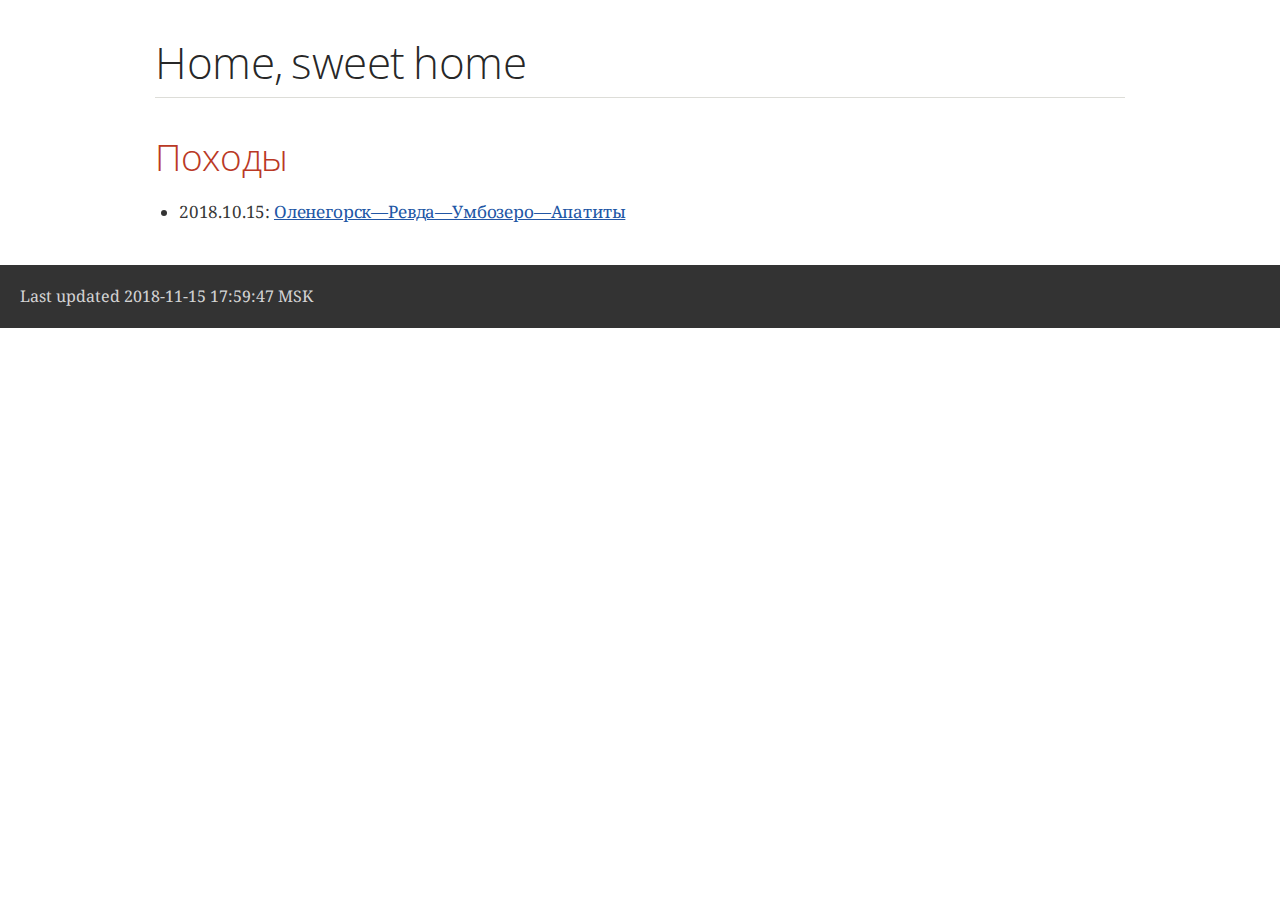
==== index.html @ 0b62c38f "fix" ====
<!DOCTYPE html>
<html lang="en">
<head>
<meta charset="UTF-8">
<!--[if IE]><meta http-equiv="X-UA-Compatible" content="IE=edge"><![endif]-->
<meta name="viewport" content="width=device-width, initial-scale=1.0">
<meta name="generator" content="Asciidoctor 1.5.7.1">
<title>Home, sweet home</title>
<link rel="stylesheet" href="https://fonts.googleapis.com/css?family=Open+Sans:300,300italic,400,400italic,600,600italic%7CNoto+Serif:400,400italic,700,700italic%7CDroid+Sans+Mono:400,700">
<style>
/* Asciidoctor default stylesheet | MIT License | http://asciidoctor.org */
/* Uncomment @import statement below to use as custom stylesheet */
/*@import "https://fonts.googleapis.com/css?family=Open+Sans:300,300italic,400,400italic,600,600italic%7CNoto+Serif:400,400italic,700,700italic%7CDroid+Sans+Mono:400,700";*/
article,aside,details,figcaption,figure,footer,header,hgroup,main,nav,section,summary{display:block}
audio,canvas,video{display:inline-block}
audio:not([controls]){display:none;height:0}
script{display:none!important}
html{font-family:sans-serif;-ms-text-size-adjust:100%;-webkit-text-size-adjust:100%}
a{background:transparent}
a:focus{outline:thin dotted}
a:active,a:hover{outline:0}
h1{font-size:2em;margin:.67em 0}
abbr[title]{border-bottom:1px dotted}
b,strong{font-weight:bold}
dfn{font-style:italic}
hr{-moz-box-sizing:content-box;box-sizing:content-box;height:0}
mark{background:#ff0;color:#000}
code,kbd,pre,samp{font-family:monospace;font-size:1em}
pre{white-space:pre-wrap}
q{quotes:"\201C" "\201D" "\2018" "\2019"}
small{font-size:80%}
sub,sup{font-size:75%;line-height:0;position:relative;vertical-align:baseline}
sup{top:-.5em}
sub{bottom:-.25em}
img{border:0}
svg:not(:root){overflow:hidden}
figure{margin:0}
fieldset{border:1px solid silver;margin:0 2px;padding:.35em .625em .75em}
legend{border:0;padding:0}
button,input,select,textarea{font-family:inherit;font-size:100%;margin:0}
button,input{line-height:normal}
button,select{text-transform:none}
button,html input[type="button"],input[type="reset"],input[type="submit"]{-webkit-appearance:button;cursor:pointer}
button[disabled],html input[disabled]{cursor:default}
input[type="checkbox"],input[type="radio"]{box-sizing:border-box;padding:0}
button::-moz-focus-inner,input::-moz-focus-inner{border:0;padding:0}
textarea{overflow:auto;vertical-align:top}
table{border-collapse:collapse;border-spacing:0}
*,*::before,*::after{-moz-box-sizing:border-box;-webkit-box-sizing:border-box;box-sizing:border-box}
html,body{font-size:100%}
body{background:#fff;color:rgba(0,0,0,.8);padding:0;margin:0;font-family:"Noto Serif","DejaVu Serif",serif;font-weight:400;font-style:normal;line-height:1;position:relative;cursor:auto;tab-size:4;-moz-osx-font-smoothing:grayscale;-webkit-font-smoothing:antialiased}
a:hover{cursor:pointer}
img,object,embed{max-width:100%;height:auto}
object,embed{height:100%}
img{-ms-interpolation-mode:bicubic}
.left{float:left!important}
.right{float:right!important}
.text-left{text-align:left!important}
.text-right{text-align:right!important}
.text-center{text-align:center!important}
.text-justify{text-align:justify!important}
.hide{display:none}
img,object,svg{display:inline-block;vertical-align:middle}
textarea{height:auto;min-height:50px}
select{width:100%}
.center{margin-left:auto;margin-right:auto}
.stretch{width:100%}
.subheader,.admonitionblock td.content>.title,.audioblock>.title,.exampleblock>.title,.imageblock>.title,.listingblock>.title,.literalblock>.title,.stemblock>.title,.openblock>.title,.paragraph>.title,.quoteblock>.title,table.tableblock>.title,.verseblock>.title,.videoblock>.title,.dlist>.title,.olist>.title,.ulist>.title,.qlist>.title,.hdlist>.title{line-height:1.45;color:#7a2518;font-weight:400;margin-top:0;margin-bottom:.25em}
div,dl,dt,dd,ul,ol,li,h1,h2,h3,#toctitle,.sidebarblock>.content>.title,h4,h5,h6,pre,form,p,blockquote,th,td{margin:0;padding:0;direction:ltr}
a{color:#2156a5;text-decoration:underline;line-height:inherit}
a:hover,a:focus{color:#1d4b8f}
a img{border:none}
p{font-family:inherit;font-weight:400;font-size:1em;line-height:1.6;margin-bottom:1.25em;text-rendering:optimizeLegibility}
p aside{font-size:.875em;line-height:1.35;font-style:italic}
h1,h2,h3,#toctitle,.sidebarblock>.content>.title,h4,h5,h6{font-family:"Open Sans","DejaVu Sans",sans-serif;font-weight:300;font-style:normal;color:#ba3925;text-rendering:optimizeLegibility;margin-top:1em;margin-bottom:.5em;line-height:1.0125em}
h1 small,h2 small,h3 small,#toctitle small,.sidebarblock>.content>.title small,h4 small,h5 small,h6 small{font-size:60%;color:#e99b8f;line-height:0}
h1{font-size:2.125em}
h2{font-size:1.6875em}
h3,#toctitle,.sidebarblock>.content>.title{font-size:1.375em}
h4,h5{font-size:1.125em}
h6{font-size:1em}
hr{border:solid #ddddd8;border-width:1px 0 0;clear:both;margin:1.25em 0 1.1875em;height:0}
em,i{font-style:italic;line-height:inherit}
strong,b{font-weight:bold;line-height:inherit}
small{font-size:60%;line-height:inherit}
code{font-family:"Droid Sans Mono","DejaVu Sans Mono",monospace;font-weight:400;color:rgba(0,0,0,.9)}
ul,ol,dl{font-size:1em;line-height:1.6;margin-bottom:1.25em;list-style-position:outside;font-family:inherit}
ul,ol{margin-left:1.5em}
ul li ul,ul li ol{margin-left:1.25em;margin-bottom:0;font-size:1em}
ul.square li ul,ul.circle li ul,ul.disc li ul{list-style:inherit}
ul.square{list-style-type:square}
ul.circle{list-style-type:circle}
ul.disc{list-style-type:disc}
ol li ul,ol li ol{margin-left:1.25em;margin-bottom:0}
dl dt{margin-bottom:.3125em;font-weight:bold}
dl dd{margin-bottom:1.25em}
abbr,acronym{text-transform:uppercase;font-size:90%;color:rgba(0,0,0,.8);border-bottom:1px dotted #ddd;cursor:help}
abbr{text-transform:none}
blockquote{margin:0 0 1.25em;padding:.5625em 1.25em 0 1.1875em;border-left:1px solid #ddd}
blockquote cite{display:block;font-size:.9375em;color:rgba(0,0,0,.6)}
blockquote cite::before{content:"\2014 \0020"}
blockquote cite a,blockquote cite a:visited{color:rgba(0,0,0,.6)}
blockquote,blockquote p{line-height:1.6;color:rgba(0,0,0,.85)}
@media screen and (min-width:768px){h1,h2,h3,#toctitle,.sidebarblock>.content>.title,h4,h5,h6{line-height:1.2}
h1{font-size:2.75em}
h2{font-size:2.3125em}
h3,#toctitle,.sidebarblock>.content>.title{font-size:1.6875em}
h4{font-size:1.4375em}}
table{background:#fff;margin-bottom:1.25em;border:solid 1px #dedede}
table thead,table tfoot{background:#f7f8f7}
table thead tr th,table thead tr td,table tfoot tr th,table tfoot tr td{padding:.5em .625em .625em;font-size:inherit;color:rgba(0,0,0,.8);text-align:left}
table tr th,table tr td{padding:.5625em .625em;font-size:inherit;color:rgba(0,0,0,.8)}
table tr.even,table tr.alt,table tr:nth-of-type(even){background:#f8f8f7}
table thead tr th,table tfoot tr th,table tbody tr td,table tr td,table tfoot tr td{display:table-cell;line-height:1.6}
h1,h2,h3,#toctitle,.sidebarblock>.content>.title,h4,h5,h6{line-height:1.2;word-spacing:-.05em}
h1 strong,h2 strong,h3 strong,#toctitle strong,.sidebarblock>.content>.title strong,h4 strong,h5 strong,h6 strong{font-weight:400}
.clearfix::before,.clearfix::after,.float-group::before,.float-group::after{content:" ";display:table}
.clearfix::after,.float-group::after{clear:both}
*:not(pre)>code{font-size:.9375em;font-style:normal!important;letter-spacing:0;padding:.1em .5ex;word-spacing:-.15em;background-color:#f7f7f8;-webkit-border-radius:4px;border-radius:4px;line-height:1.45;text-rendering:optimizeSpeed;word-wrap:break-word}
*:not(pre)>code.nobreak{word-wrap:normal}
*:not(pre)>code.nowrap{white-space:nowrap}
pre,pre>code{line-height:1.45;color:rgba(0,0,0,.9);font-family:"Droid Sans Mono","DejaVu Sans Mono",monospace;font-weight:400;text-rendering:optimizeSpeed}
em em{font-style:normal}
strong strong{font-weight:400}
.keyseq{color:rgba(51,51,51,.8)}
kbd{font-family:"Droid Sans Mono","DejaVu Sans Mono",monospace;display:inline-block;color:rgba(0,0,0,.8);font-size:.65em;line-height:1.45;background-color:#f7f7f7;border:1px solid #ccc;-webkit-border-radius:3px;border-radius:3px;-webkit-box-shadow:0 1px 0 rgba(0,0,0,.2),0 0 0 .1em white inset;box-shadow:0 1px 0 rgba(0,0,0,.2),0 0 0 .1em #fff inset;margin:0 .15em;padding:.2em .5em;vertical-align:middle;position:relative;top:-.1em;white-space:nowrap}
.keyseq kbd:first-child{margin-left:0}
.keyseq kbd:last-child{margin-right:0}
.menuseq,.menuref{color:#000}
.menuseq b:not(.caret),.menuref{font-weight:inherit}
.menuseq{word-spacing:-.02em}
.menuseq b.caret{font-size:1.25em;line-height:.8}
.menuseq i.caret{font-weight:bold;text-align:center;width:.45em}
b.button::before,b.button::after{position:relative;top:-1px;font-weight:400}
b.button::before{content:"[";padding:0 3px 0 2px}
b.button::after{content:"]";padding:0 2px 0 3px}
p a>code:hover{color:rgba(0,0,0,.9)}
#header,#content,#footnotes,#footer{width:100%;margin-left:auto;margin-right:auto;margin-top:0;margin-bottom:0;max-width:62.5em;*zoom:1;position:relative;padding-left:.9375em;padding-right:.9375em}
#header::before,#header::after,#content::before,#content::after,#footnotes::before,#footnotes::after,#footer::before,#footer::after{content:" ";display:table}
#header::after,#content::after,#footnotes::after,#footer::after{clear:both}
#content{margin-top:1.25em}
#content::before{content:none}
#header>h1:first-child{color:rgba(0,0,0,.85);margin-top:2.25rem;margin-bottom:0}
#header>h1:first-child+#toc{margin-top:8px;border-top:1px solid #ddddd8}
#header>h1:only-child,body.toc2 #header>h1:nth-last-child(2){border-bottom:1px solid #ddddd8;padding-bottom:8px}
#header .details{border-bottom:1px solid #ddddd8;line-height:1.45;padding-top:.25em;padding-bottom:.25em;padding-left:.25em;color:rgba(0,0,0,.6);display:-ms-flexbox;display:-webkit-flex;display:flex;-ms-flex-flow:row wrap;-webkit-flex-flow:row wrap;flex-flow:row wrap}
#header .details span:first-child{margin-left:-.125em}
#header .details span.email a{color:rgba(0,0,0,.85)}
#header .details br{display:none}
#header .details br+span::before{content:"\00a0\2013\00a0"}
#header .details br+span.author::before{content:"\00a0\22c5\00a0";color:rgba(0,0,0,.85)}
#header .details br+span#revremark::before{content:"\00a0|\00a0"}
#header #revnumber{text-transform:capitalize}
#header #revnumber::after{content:"\00a0"}
#content>h1:first-child:not([class]){color:rgba(0,0,0,.85);border-bottom:1px solid #ddddd8;padding-bottom:8px;margin-top:0;padding-top:1rem;margin-bottom:1.25rem}
#toc{border-bottom:1px solid #efefed;padding-bottom:.5em}
#toc>ul{margin-left:.125em}
#toc ul.sectlevel0>li>a{font-style:italic}
#toc ul.sectlevel0 ul.sectlevel1{margin:.5em 0}
#toc ul{font-family:"Open Sans","DejaVu Sans",sans-serif;list-style-type:none}
#toc li{line-height:1.3334;margin-top:.3334em}
#toc a{text-decoration:none}
#toc a:active{text-decoration:underline}
#toctitle{color:#7a2518;font-size:1.2em}
@media screen and (min-width:768px){#toctitle{font-size:1.375em}
body.toc2{padding-left:15em;padding-right:0}
#toc.toc2{margin-top:0!important;background-color:#f8f8f7;position:fixed;width:15em;left:0;top:0;border-right:1px solid #efefed;border-top-width:0!important;border-bottom-width:0!important;z-index:1000;padding:1.25em 1em;height:100%;overflow:auto}
#toc.toc2 #toctitle{margin-top:0;margin-bottom:.8rem;font-size:1.2em}
#toc.toc2>ul{font-size:.9em;margin-bottom:0}
#toc.toc2 ul ul{margin-left:0;padding-left:1em}
#toc.toc2 ul.sectlevel0 ul.sectlevel1{padding-left:0;margin-top:.5em;margin-bottom:.5em}
body.toc2.toc-right{padding-left:0;padding-right:15em}
body.toc2.toc-right #toc.toc2{border-right-width:0;border-left:1px solid #efefed;left:auto;right:0}}
@media screen and (min-width:1280px){body.toc2{padding-left:20em;padding-right:0}
#toc.toc2{width:20em}
#toc.toc2 #toctitle{font-size:1.375em}
#toc.toc2>ul{font-size:.95em}
#toc.toc2 ul ul{padding-left:1.25em}
body.toc2.toc-right{padding-left:0;padding-right:20em}}
#content #toc{border-style:solid;border-width:1px;border-color:#e0e0dc;margin-bottom:1.25em;padding:1.25em;background:#f8f8f7;-webkit-border-radius:4px;border-radius:4px}
#content #toc>:first-child{margin-top:0}
#content #toc>:last-child{margin-bottom:0}
#footer{max-width:100%;background-color:rgba(0,0,0,.8);padding:1.25em}
#footer-text{color:rgba(255,255,255,.8);line-height:1.44}
#content{margin-bottom:.625em}
.sect1{padding-bottom:.625em}
@media screen and (min-width:768px){#content{margin-bottom:1.25em}
.sect1{padding-bottom:1.25em}}
.sect1:last-child{padding-bottom:0}
.sect1+.sect1{border-top:1px solid #efefed}
#content h1>a.anchor,h2>a.anchor,h3>a.anchor,#toctitle>a.anchor,.sidebarblock>.content>.title>a.anchor,h4>a.anchor,h5>a.anchor,h6>a.anchor{position:absolute;z-index:1001;width:1.5ex;margin-left:-1.5ex;display:block;text-decoration:none!important;visibility:hidden;text-align:center;font-weight:400}
#content h1>a.anchor::before,h2>a.anchor::before,h3>a.anchor::before,#toctitle>a.anchor::before,.sidebarblock>.content>.title>a.anchor::before,h4>a.anchor::before,h5>a.anchor::before,h6>a.anchor::before{content:"\00A7";font-size:.85em;display:block;padding-top:.1em}
#content h1:hover>a.anchor,#content h1>a.anchor:hover,h2:hover>a.anchor,h2>a.anchor:hover,h3:hover>a.anchor,#toctitle:hover>a.anchor,.sidebarblock>.content>.title:hover>a.anchor,h3>a.anchor:hover,#toctitle>a.anchor:hover,.sidebarblock>.content>.title>a.anchor:hover,h4:hover>a.anchor,h4>a.anchor:hover,h5:hover>a.anchor,h5>a.anchor:hover,h6:hover>a.anchor,h6>a.anchor:hover{visibility:visible}
#content h1>a.link,h2>a.link,h3>a.link,#toctitle>a.link,.sidebarblock>.content>.title>a.link,h4>a.link,h5>a.link,h6>a.link{color:#ba3925;text-decoration:none}
#content h1>a.link:hover,h2>a.link:hover,h3>a.link:hover,#toctitle>a.link:hover,.sidebarblock>.content>.title>a.link:hover,h4>a.link:hover,h5>a.link:hover,h6>a.link:hover{color:#a53221}
.audioblock,.imageblock,.literalblock,.listingblock,.stemblock,.videoblock{margin-bottom:1.25em}
.admonitionblock td.content>.title,.audioblock>.title,.exampleblock>.title,.imageblock>.title,.listingblock>.title,.literalblock>.title,.stemblock>.title,.openblock>.title,.paragraph>.title,.quoteblock>.title,table.tableblock>.title,.verseblock>.title,.videoblock>.title,.dlist>.title,.olist>.title,.ulist>.title,.qlist>.title,.hdlist>.title{text-rendering:optimizeLegibility;text-align:left;font-family:"Noto Serif","DejaVu Serif",serif;font-size:1rem;font-style:italic}
table.tableblock.fit-content>caption.title{white-space:nowrap;width:0}
.paragraph.lead>p,#preamble>.sectionbody>[class="paragraph"]:first-of-type p{font-size:1.21875em;line-height:1.6;color:rgba(0,0,0,.85)}
table.tableblock #preamble>.sectionbody>[class="paragraph"]:first-of-type p{font-size:inherit}
.admonitionblock>table{border-collapse:separate;border:0;background:none;width:100%}
.admonitionblock>table td.icon{text-align:center;width:80px}
.admonitionblock>table td.icon img{max-width:none}
.admonitionblock>table td.icon .title{font-weight:bold;font-family:"Open Sans","DejaVu Sans",sans-serif;text-transform:uppercase}
.admonitionblock>table td.content{padding-left:1.125em;padding-right:1.25em;border-left:1px solid #ddddd8;color:rgba(0,0,0,.6)}
.admonitionblock>table td.content>:last-child>:last-child{margin-bottom:0}
.exampleblock>.content{border-style:solid;border-width:1px;border-color:#e6e6e6;margin-bottom:1.25em;padding:1.25em;background:#fff;-webkit-border-radius:4px;border-radius:4px}
.exampleblock>.content>:first-child{margin-top:0}
.exampleblock>.content>:last-child{margin-bottom:0}
.sidebarblock{border-style:solid;border-width:1px;border-color:#e0e0dc;margin-bottom:1.25em;padding:1.25em;background:#f8f8f7;-webkit-border-radius:4px;border-radius:4px}
.sidebarblock>:first-child{margin-top:0}
.sidebarblock>:last-child{margin-bottom:0}
.sidebarblock>.content>.title{color:#7a2518;margin-top:0;text-align:center}
.exampleblock>.content>:last-child>:last-child,.exampleblock>.content .olist>ol>li:last-child>:last-child,.exampleblock>.content .ulist>ul>li:last-child>:last-child,.exampleblock>.content .qlist>ol>li:last-child>:last-child,.sidebarblock>.content>:last-child>:last-child,.sidebarblock>.content .olist>ol>li:last-child>:last-child,.sidebarblock>.content .ulist>ul>li:last-child>:last-child,.sidebarblock>.content .qlist>ol>li:last-child>:last-child{margin-bottom:0}
.literalblock pre,.listingblock pre:not(.highlight),.listingblock pre[class="highlight"],.listingblock pre[class^="highlight "],.listingblock pre.CodeRay,.listingblock pre.prettyprint{background:#f7f7f8}
.sidebarblock .literalblock pre,.sidebarblock .listingblock pre:not(.highlight),.sidebarblock .listingblock pre[class="highlight"],.sidebarblock .listingblock pre[class^="highlight "],.sidebarblock .listingblock pre.CodeRay,.sidebarblock .listingblock pre.prettyprint{background:#f2f1f1}
.literalblock pre,.literalblock pre[class],.listingblock pre,.listingblock pre[class]{-webkit-border-radius:4px;border-radius:4px;word-wrap:break-word;padding:1em;font-size:.8125em}
.literalblock pre.nowrap,.literalblock pre[class].nowrap,.listingblock pre.nowrap,.listingblock pre[class].nowrap{overflow-x:auto;white-space:pre;word-wrap:normal}
@media screen and (min-width:768px){.literalblock pre,.literalblock pre[class],.listingblock pre,.listingblock pre[class]{font-size:.90625em}}
@media screen and (min-width:1280px){.literalblock pre,.literalblock pre[class],.listingblock pre,.listingblock pre[class]{font-size:1em}}
.literalblock.output pre{color:#f7f7f8;background-color:rgba(0,0,0,.9)}
.listingblock pre.highlightjs{padding:0}
.listingblock pre.highlightjs>code{padding:1em;-webkit-border-radius:4px;border-radius:4px}
.listingblock pre.prettyprint{border-width:0}
.listingblock>.content{position:relative}
.listingblock code[data-lang]::before{display:none;content:attr(data-lang);position:absolute;font-size:.75em;top:.425rem;right:.5rem;line-height:1;text-transform:uppercase;color:#999}
.listingblock:hover code[data-lang]::before{display:block}
.listingblock.terminal pre .command::before{content:attr(data-prompt);padding-right:.5em;color:#999}
.listingblock.terminal pre .command:not([data-prompt])::before{content:"$"}
table.pyhltable{border-collapse:separate;border:0;margin-bottom:0;background:none}
table.pyhltable td{vertical-align:top;padding-top:0;padding-bottom:0;line-height:1.45}
table.pyhltable td.code{padding-left:.75em;padding-right:0}
pre.pygments .lineno,table.pyhltable td:not(.code){color:#999;padding-left:0;padding-right:.5em;border-right:1px solid #ddddd8}
pre.pygments .lineno{display:inline-block;margin-right:.25em}
table.pyhltable .linenodiv{background:none!important;padding-right:0!important}
.quoteblock{margin:0 1em 1.25em 1.5em;display:table}
.quoteblock>.title{margin-left:-1.5em;margin-bottom:.75em}
.quoteblock blockquote,.quoteblock blockquote p{color:rgba(0,0,0,.85);font-size:1.15rem;line-height:1.75;word-spacing:.1em;letter-spacing:0;font-style:italic;text-align:justify}
.quoteblock blockquote{margin:0;padding:0;border:0}
.quoteblock blockquote::before{content:"\201c";float:left;font-size:2.75em;font-weight:bold;line-height:.6em;margin-left:-.6em;color:#7a2518;text-shadow:0 1px 2px rgba(0,0,0,.1)}
.quoteblock blockquote>.paragraph:last-child p{margin-bottom:0}
.quoteblock .attribution{margin-top:.5em;margin-right:.5ex;text-align:right}
.quoteblock .quoteblock{margin-left:0;margin-right:0;padding:.5em 0;border-left:3px solid rgba(0,0,0,.6)}
.quoteblock .quoteblock blockquote{padding:0 0 0 .75em}
.quoteblock .quoteblock blockquote::before{display:none}
.verseblock{margin:0 1em 1.25em}
.verseblock pre{font-family:"Open Sans","DejaVu Sans",sans;font-size:1.15rem;color:rgba(0,0,0,.85);font-weight:300;text-rendering:optimizeLegibility}
.verseblock pre strong{font-weight:400}
.verseblock .attribution{margin-top:1.25rem;margin-left:.5ex}
.quoteblock .attribution,.verseblock .attribution{font-size:.9375em;line-height:1.45;font-style:italic}
.quoteblock .attribution br,.verseblock .attribution br{display:none}
.quoteblock .attribution cite,.verseblock .attribution cite{display:block;letter-spacing:-.025em;color:rgba(0,0,0,.6)}
.quoteblock.abstract{margin:0 1em 1.25em;display:block}
.quoteblock.abstract>.title{margin:0 0 .375em;font-size:1.15em;text-align:center}
.quoteblock.abstract blockquote,.quoteblock.abstract blockquote p{word-spacing:0;line-height:1.6}
.quoteblock.abstract blockquote::before,.quoteblock.abstract p::before{display:none}
table.tableblock{max-width:100%;border-collapse:separate}
p.tableblock:last-child{margin-bottom:0}
td.tableblock>.content{margin-bottom:-1.25em}
table.tableblock,th.tableblock,td.tableblock{border:0 solid #dedede}
table.grid-all>thead>tr>.tableblock,table.grid-all>tbody>tr>.tableblock{border-width:0 1px 1px 0}
table.grid-all>tfoot>tr>.tableblock{border-width:1px 1px 0 0}
table.grid-cols>*>tr>.tableblock{border-width:0 1px 0 0}
table.grid-rows>thead>tr>.tableblock,table.grid-rows>tbody>tr>.tableblock{border-width:0 0 1px}
table.grid-rows>tfoot>tr>.tableblock{border-width:1px 0 0}
table.grid-all>*>tr>.tableblock:last-child,table.grid-cols>*>tr>.tableblock:last-child{border-right-width:0}
table.grid-all>tbody>tr:last-child>.tableblock,table.grid-all>thead:last-child>tr>.tableblock,table.grid-rows>tbody>tr:last-child>.tableblock,table.grid-rows>thead:last-child>tr>.tableblock{border-bottom-width:0}
table.frame-all{border-width:1px}
table.frame-sides{border-width:0 1px}
table.frame-topbot,table.frame-ends{border-width:1px 0}
table.stripes-all tr,table.stripes-odd tr:nth-of-type(odd){background:#f8f8f7}
table.stripes-none tr,table.stripes-odd tr:nth-of-type(even){background:none}
th.halign-left,td.halign-left{text-align:left}
th.halign-right,td.halign-right{text-align:right}
th.halign-center,td.halign-center{text-align:center}
th.valign-top,td.valign-top{vertical-align:top}
th.valign-bottom,td.valign-bottom{vertical-align:bottom}
th.valign-middle,td.valign-middle{vertical-align:middle}
table thead th,table tfoot th{font-weight:bold}
tbody tr th{display:table-cell;line-height:1.6;background:#f7f8f7}
tbody tr th,tbody tr th p,tfoot tr th,tfoot tr th p{color:rgba(0,0,0,.8);font-weight:bold}
p.tableblock>code:only-child{background:none;padding:0}
p.tableblock{font-size:1em}
td>div.verse{white-space:pre}
ol{margin-left:1.75em}
ul li ol{margin-left:1.5em}
dl dd{margin-left:1.125em}
dl dd:last-child,dl dd:last-child>:last-child{margin-bottom:0}
ol>li p,ul>li p,ul dd,ol dd,.olist .olist,.ulist .ulist,.ulist .olist,.olist .ulist{margin-bottom:.625em}
ul.checklist,ul.none,ol.none,ul.no-bullet,ol.no-bullet,ol.unnumbered,ul.unstyled,ol.unstyled{list-style-type:none}
ul.no-bullet,ol.no-bullet,ol.unnumbered{margin-left:.625em}
ul.unstyled,ol.unstyled{margin-left:0}
ul.checklist{margin-left:.625em}
ul.checklist li>p:first-child>.fa-square-o:first-child,ul.checklist li>p:first-child>.fa-check-square-o:first-child{width:1.25em;font-size:.8em;position:relative;bottom:.125em}
ul.checklist li>p:first-child>input[type="checkbox"]:first-child{margin-right:.25em}
ul.inline{display:-ms-flexbox;display:-webkit-box;display:flex;-ms-flex-flow:row wrap;-webkit-flex-flow:row wrap;flex-flow:row wrap;list-style:none;margin:0 0 .625em -1.25em}
ul.inline>li{margin-left:1.25em}
.unstyled dl dt{font-weight:400;font-style:normal}
ol.arabic{list-style-type:decimal}
ol.decimal{list-style-type:decimal-leading-zero}
ol.loweralpha{list-style-type:lower-alpha}
ol.upperalpha{list-style-type:upper-alpha}
ol.lowerroman{list-style-type:lower-roman}
ol.upperroman{list-style-type:upper-roman}
ol.lowergreek{list-style-type:lower-greek}
.hdlist>table,.colist>table{border:0;background:none}
.hdlist>table>tbody>tr,.colist>table>tbody>tr{background:none}
td.hdlist1,td.hdlist2{vertical-align:top;padding:0 .625em}
td.hdlist1{font-weight:bold;padding-bottom:1.25em}
.literalblock+.colist,.listingblock+.colist{margin-top:-.5em}
.colist td:not([class]):first-child{padding:.4em .75em 0;line-height:1;vertical-align:top}
.colist td:not([class]):first-child img{max-width:none}
.colist td:not([class]):last-child{padding:.25em 0}
.thumb,.th{line-height:0;display:inline-block;border:solid 4px #fff;-webkit-box-shadow:0 0 0 1px #ddd;box-shadow:0 0 0 1px #ddd}
.imageblock.left,.imageblock[style*="float: left"]{margin:.25em .625em 1.25em 0}
.imageblock.right,.imageblock[style*="float: right"]{margin:.25em 0 1.25em .625em}
.imageblock>.title{margin-bottom:0}
.imageblock.thumb,.imageblock.th{border-width:6px}
.imageblock.thumb>.title,.imageblock.th>.title{padding:0 .125em}
.image.left,.image.right{margin-top:.25em;margin-bottom:.25em;display:inline-block;line-height:0}
.image.left{margin-right:.625em}
.image.right{margin-left:.625em}
a.image{text-decoration:none;display:inline-block}
a.image object{pointer-events:none}
sup.footnote,sup.footnoteref{font-size:.875em;position:static;vertical-align:super}
sup.footnote a,sup.footnoteref a{text-decoration:none}
sup.footnote a:active,sup.footnoteref a:active{text-decoration:underline}
#footnotes{padding-top:.75em;padding-bottom:.75em;margin-bottom:.625em}
#footnotes hr{width:20%;min-width:6.25em;margin:-.25em 0 .75em;border-width:1px 0 0}
#footnotes .footnote{padding:0 .375em 0 .225em;line-height:1.3334;font-size:.875em;margin-left:1.2em;margin-bottom:.2em}
#footnotes .footnote a:first-of-type{font-weight:bold;text-decoration:none;margin-left:-1.05em}
#footnotes .footnote:last-of-type{margin-bottom:0}
#content #footnotes{margin-top:-.625em;margin-bottom:0;padding:.75em 0}
.gist .file-data>table{border:0;background:#fff;width:100%;margin-bottom:0}
.gist .file-data>table td.line-data{width:99%}
div.unbreakable{page-break-inside:avoid}
.big{font-size:larger}
.small{font-size:smaller}
.underline{text-decoration:underline}
.overline{text-decoration:overline}
.line-through{text-decoration:line-through}
.aqua{color:#00bfbf}
.aqua-background{background-color:#00fafa}
.black{color:#000}
.black-background{background-color:#000}
.blue{color:#0000bf}
.blue-background{background-color:#0000fa}
.fuchsia{color:#bf00bf}
.fuchsia-background{background-color:#fa00fa}
.gray{color:#606060}
.gray-background{background-color:#7d7d7d}
.green{color:#006000}
.green-background{background-color:#007d00}
.lime{color:#00bf00}
.lime-background{background-color:#00fa00}
.maroon{color:#600000}
.maroon-background{background-color:#7d0000}
.navy{color:#000060}
.navy-background{background-color:#00007d}
.olive{color:#606000}
.olive-background{background-color:#7d7d00}
.purple{color:#600060}
.purple-background{background-color:#7d007d}
.red{color:#bf0000}
.red-background{background-color:#fa0000}
.silver{color:#909090}
.silver-background{background-color:#bcbcbc}
.teal{color:#006060}
.teal-background{background-color:#007d7d}
.white{color:#bfbfbf}
.white-background{background-color:#fafafa}
.yellow{color:#bfbf00}
.yellow-background{background-color:#fafa00}
span.icon>.fa{cursor:default}
a span.icon>.fa{cursor:inherit}
.admonitionblock td.icon [class^="fa icon-"]{font-size:2.5em;text-shadow:1px 1px 2px rgba(0,0,0,.5);cursor:default}
.admonitionblock td.icon .icon-note::before{content:"\f05a";color:#19407c}
.admonitionblock td.icon .icon-tip::before{content:"\f0eb";text-shadow:1px 1px 2px rgba(155,155,0,.8);color:#111}
.admonitionblock td.icon .icon-warning::before{content:"\f071";color:#bf6900}
.admonitionblock td.icon .icon-caution::before{content:"\f06d";color:#bf3400}
.admonitionblock td.icon .icon-important::before{content:"\f06a";color:#bf0000}
.conum[data-value]{display:inline-block;color:#fff!important;background-color:rgba(0,0,0,.8);-webkit-border-radius:100px;border-radius:100px;text-align:center;font-size:.75em;width:1.67em;height:1.67em;line-height:1.67em;font-family:"Open Sans","DejaVu Sans",sans-serif;font-style:normal;font-weight:bold}
.conum[data-value] *{color:#fff!important}
.conum[data-value]+b{display:none}
.conum[data-value]::after{content:attr(data-value)}
pre .conum[data-value]{position:relative;top:-.125em}
b.conum *{color:inherit!important}
.conum:not([data-value]):empty{display:none}
dt,th.tableblock,td.content,div.footnote{text-rendering:optimizeLegibility}
h1,h2,p,td.content,span.alt{letter-spacing:-.01em}
p strong,td.content strong,div.footnote strong{letter-spacing:-.005em}
p,blockquote,dt,td.content,span.alt{font-size:1.0625rem}
p{margin-bottom:1.25rem}
.sidebarblock p,.sidebarblock dt,.sidebarblock td.content,p.tableblock{font-size:1em}
.exampleblock>.content{background-color:#fffef7;border-color:#e0e0dc;-webkit-box-shadow:0 1px 4px #e0e0dc;box-shadow:0 1px 4px #e0e0dc}
.print-only{display:none!important}
@page{margin:1.25cm .75cm}
@media print{*{-webkit-box-shadow:none!important;box-shadow:none!important;text-shadow:none!important}
html{font-size:80%}
a{color:inherit!important;text-decoration:underline!important}
a.bare,a[href^="#"],a[href^="mailto:"]{text-decoration:none!important}
a[href^="http:"]:not(.bare)::after,a[href^="https:"]:not(.bare)::after{content:"(" attr(href) ")";display:inline-block;font-size:.875em;padding-left:.25em}
abbr[title]::after{content:" (" attr(title) ")"}
pre,blockquote,tr,img,object,svg{page-break-inside:avoid}
thead{display:table-header-group}
svg{max-width:100%}
p,blockquote,dt,td.content{font-size:1em;orphans:3;widows:3}
h2,h3,#toctitle,.sidebarblock>.content>.title{page-break-after:avoid}
#toc,.sidebarblock,.exampleblock>.content{background:none!important}
#toc{border-bottom:1px solid #ddddd8!important;padding-bottom:0!important}
body.book #header{text-align:center}
body.book #header>h1:first-child{border:0!important;margin:2.5em 0 1em}
body.book #header .details{border:0!important;display:block;padding:0!important}
body.book #header .details span:first-child{margin-left:0!important}
body.book #header .details br{display:block}
body.book #header .details br+span::before{content:none!important}
body.book #toc{border:0!important;text-align:left!important;padding:0!important;margin:0!important}
body.book #toc,body.book #preamble,body.book h1.sect0,body.book .sect1>h2{page-break-before:always}
.listingblock code[data-lang]::before{display:block}
#footer{padding:0 .9375em}
.hide-on-print{display:none!important}
.print-only{display:block!important}
.hide-for-print{display:none!important}
.show-for-print{display:inherit!important}}
@media print,amzn-kf8{#header>h1:first-child{margin-top:1.25rem}
.sect1{padding:0!important}
.sect1+.sect1{border:0}
#footer{background:none}
#footer-text{color:rgba(0,0,0,.6);font-size:.9em}}
@media amzn-kf8{#header,#content,#footnotes,#footer{padding:0}}
</style>
</head>
<body class="article">
<div id="header">
<h1>Home, sweet home</h1>
</div>
<div id="content">
<div class="sect1">
<h2 id="_Походы">Походы</h2>
<div class="sectionbody">
<div class="ulist">
<ul>
<li>
<p>2018.10.15: <a href="umb.html">Оленегорск&#8212;&#8203;Ревда&#8212;&#8203;Умбозеро&#8212;&#8203;Апатиты</a></p>
</li>
</ul>
</div>
</div>
</div>
</div>
<div id="footer">
<div id="footer-text">
Last updated 2018-11-15 17:59:47 MSK
</div>
</div>
</body>
</html>
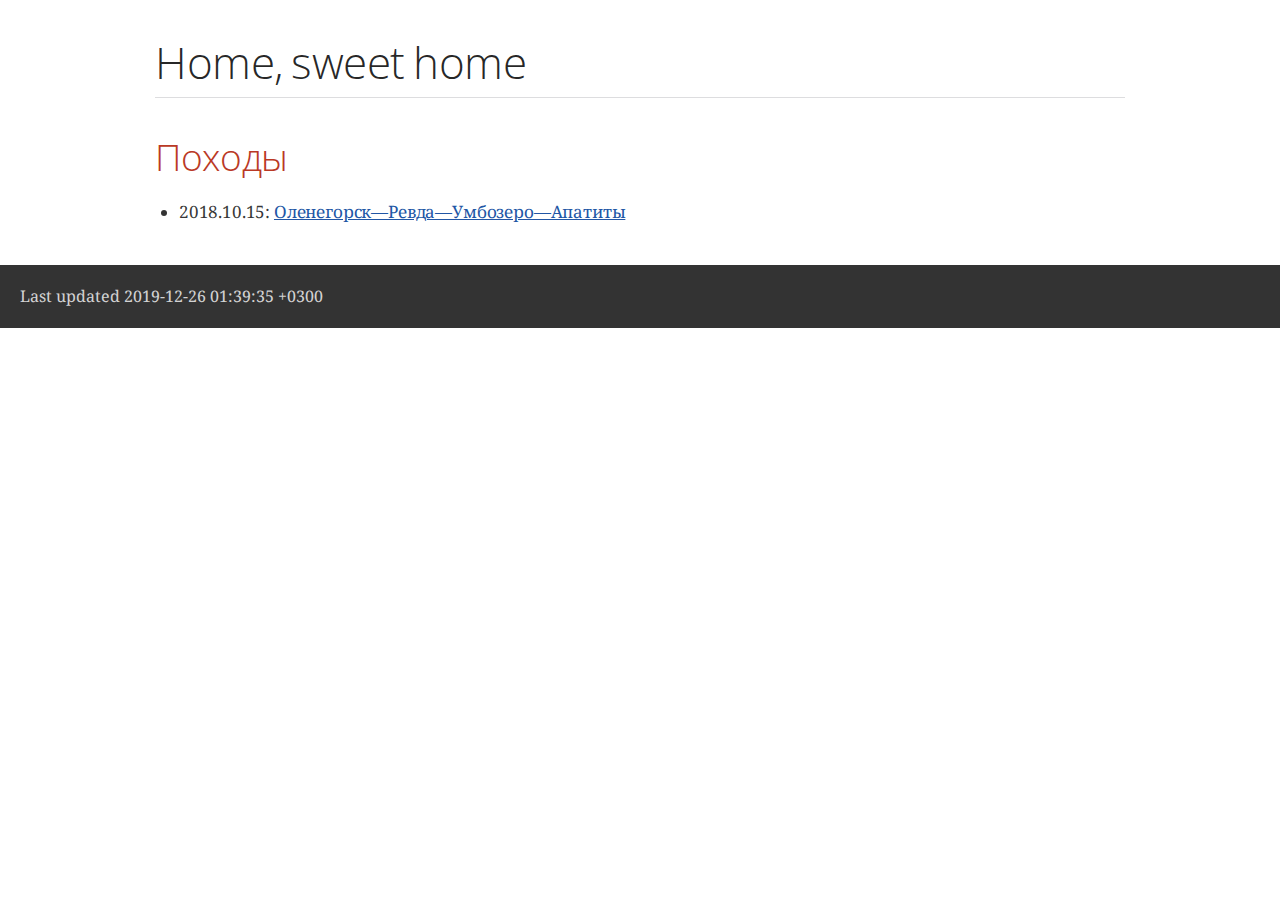
==== commit 641b34a7: "*.asciioc -> *.adoc" ====
--- a/index.html
+++ b/index.html
@@ -4,7 +4,7 @@
 <meta charset="UTF-8">
 <!--[if IE]><meta http-equiv="X-UA-Compatible" content="IE=edge"><![endif]-->
 <meta name="viewport" content="width=device-width, initial-scale=1.0">
-<meta name="generator" content="Asciidoctor 1.5.7.1">
+<meta name="generator" content="Asciidoctor 1.5.8">
 <title>Home, sweet home</title>
 <link rel="stylesheet" href="https://fonts.googleapis.com/css?family=Open+Sans:300,300italic,400,400italic,600,600italic%7CNoto+Serif:400,400italic,700,700italic%7CDroid+Sans+Mono:400,700">
 <style>
@@ -79,7 +79,7 @@
 h3,#toctitle,.sidebarblock>.content>.title{font-size:1.375em}
 h4,h5{font-size:1.125em}
 h6{font-size:1em}
-hr{border:solid #ddddd8;border-width:1px 0 0;clear:both;margin:1.25em 0 1.1875em;height:0}
+hr{border:solid #dddddf;border-width:1px 0 0;clear:both;margin:1.25em 0 1.1875em;height:0}
 em,i{font-style:italic;line-height:inherit}
 strong,b{font-weight:bold;line-height:inherit}
 small{font-size:60%;line-height:inherit}
@@ -141,9 +141,9 @@
 #content{margin-top:1.25em}
 #content::before{content:none}
 #header>h1:first-child{color:rgba(0,0,0,.85);margin-top:2.25rem;margin-bottom:0}
-#header>h1:first-child+#toc{margin-top:8px;border-top:1px solid #ddddd8}
-#header>h1:only-child,body.toc2 #header>h1:nth-last-child(2){border-bottom:1px solid #ddddd8;padding-bottom:8px}
-#header .details{border-bottom:1px solid #ddddd8;line-height:1.45;padding-top:.25em;padding-bottom:.25em;padding-left:.25em;color:rgba(0,0,0,.6);display:-ms-flexbox;display:-webkit-flex;display:flex;-ms-flex-flow:row wrap;-webkit-flex-flow:row wrap;flex-flow:row wrap}
+#header>h1:first-child+#toc{margin-top:8px;border-top:1px solid #dddddf}
+#header>h1:only-child,body.toc2 #header>h1:nth-last-child(2){border-bottom:1px solid #dddddf;padding-bottom:8px}
+#header .details{border-bottom:1px solid #dddddf;line-height:1.45;padding-top:.25em;padding-bottom:.25em;padding-left:.25em;color:rgba(0,0,0,.6);display:-ms-flexbox;display:-webkit-flex;display:flex;-ms-flex-flow:row wrap;-webkit-flex-flow:row wrap;flex-flow:row wrap}
 #header .details span:first-child{margin-left:-.125em}
 #header .details span.email a{color:rgba(0,0,0,.85)}
 #header .details br{display:none}
@@ -152,8 +152,8 @@
 #header .details br+span#revremark::before{content:"\00a0|\00a0"}
 #header #revnumber{text-transform:capitalize}
 #header #revnumber::after{content:"\00a0"}
-#content>h1:first-child:not([class]){color:rgba(0,0,0,.85);border-bottom:1px solid #ddddd8;padding-bottom:8px;margin-top:0;padding-top:1rem;margin-bottom:1.25rem}
-#toc{border-bottom:1px solid #efefed;padding-bottom:.5em}
+#content>h1:first-child:not([class]){color:rgba(0,0,0,.85);border-bottom:1px solid #dddddf;padding-bottom:8px;margin-top:0;padding-top:1rem;margin-bottom:1.25rem}
+#toc{border-bottom:1px solid #e7e7e9;padding-bottom:.5em}
 #toc>ul{margin-left:.125em}
 #toc ul.sectlevel0>li>a{font-style:italic}
 #toc ul.sectlevel0 ul.sectlevel1{margin:.5em 0}
@@ -164,13 +164,13 @@
 #toctitle{color:#7a2518;font-size:1.2em}
 @media screen and (min-width:768px){#toctitle{font-size:1.375em}
 body.toc2{padding-left:15em;padding-right:0}
-#toc.toc2{margin-top:0!important;background-color:#f8f8f7;position:fixed;width:15em;left:0;top:0;border-right:1px solid #efefed;border-top-width:0!important;border-bottom-width:0!important;z-index:1000;padding:1.25em 1em;height:100%;overflow:auto}
+#toc.toc2{margin-top:0!important;background-color:#f8f8f7;position:fixed;width:15em;left:0;top:0;border-right:1px solid #e7e7e9;border-top-width:0!important;border-bottom-width:0!important;z-index:1000;padding:1.25em 1em;height:100%;overflow:auto}
 #toc.toc2 #toctitle{margin-top:0;margin-bottom:.8rem;font-size:1.2em}
 #toc.toc2>ul{font-size:.9em;margin-bottom:0}
 #toc.toc2 ul ul{margin-left:0;padding-left:1em}
 #toc.toc2 ul.sectlevel0 ul.sectlevel1{padding-left:0;margin-top:.5em;margin-bottom:.5em}
 body.toc2.toc-right{padding-left:0;padding-right:15em}
-body.toc2.toc-right #toc.toc2{border-right-width:0;border-left:1px solid #efefed;left:auto;right:0}}
+body.toc2.toc-right #toc.toc2{border-right-width:0;border-left:1px solid #e7e7e9;left:auto;right:0}}
 @media screen and (min-width:1280px){body.toc2{padding-left:20em;padding-right:0}
 #toc.toc2{width:20em}
 #toc.toc2 #toctitle{font-size:1.375em}
@@ -187,7 +187,7 @@
 @media screen and (min-width:768px){#content{margin-bottom:1.25em}
 .sect1{padding-bottom:1.25em}}
 .sect1:last-child{padding-bottom:0}
-.sect1+.sect1{border-top:1px solid #efefed}
+.sect1+.sect1{border-top:1px solid #e7e7e9}
 #content h1>a.anchor,h2>a.anchor,h3>a.anchor,#toctitle>a.anchor,.sidebarblock>.content>.title>a.anchor,h4>a.anchor,h5>a.anchor,h6>a.anchor{position:absolute;z-index:1001;width:1.5ex;margin-left:-1.5ex;display:block;text-decoration:none!important;visibility:hidden;text-align:center;font-weight:400}
 #content h1>a.anchor::before,h2>a.anchor::before,h3>a.anchor::before,#toctitle>a.anchor::before,.sidebarblock>.content>.title>a.anchor::before,h4>a.anchor::before,h5>a.anchor::before,h6>a.anchor::before{content:"\00A7";font-size:.85em;display:block;padding-top:.1em}
 #content h1:hover>a.anchor,#content h1>a.anchor:hover,h2:hover>a.anchor,h2>a.anchor:hover,h3:hover>a.anchor,#toctitle:hover>a.anchor,.sidebarblock>.content>.title:hover>a.anchor,h3>a.anchor:hover,#toctitle>a.anchor:hover,.sidebarblock>.content>.title>a.anchor:hover,h4:hover>a.anchor,h4>a.anchor:hover,h5:hover>a.anchor,h5>a.anchor:hover,h6:hover>a.anchor,h6>a.anchor:hover{visibility:visible}
@@ -202,7 +202,7 @@
 .admonitionblock>table td.icon{text-align:center;width:80px}
 .admonitionblock>table td.icon img{max-width:none}
 .admonitionblock>table td.icon .title{font-weight:bold;font-family:"Open Sans","DejaVu Sans",sans-serif;text-transform:uppercase}
-.admonitionblock>table td.content{padding-left:1.125em;padding-right:1.25em;border-left:1px solid #ddddd8;color:rgba(0,0,0,.6)}
+.admonitionblock>table td.content{padding-left:1.125em;padding-right:1.25em;border-left:1px solid #dddddf;color:rgba(0,0,0,.6)}
 .admonitionblock>table td.content>:last-child>:last-child{margin-bottom:0}
 .exampleblock>.content{border-style:solid;border-width:1px;border-color:#e6e6e6;margin-bottom:1.25em;padding:1.25em;background:#fff;-webkit-border-radius:4px;border-radius:4px}
 .exampleblock>.content>:first-child{margin-top:0}
@@ -214,10 +214,10 @@
 .exampleblock>.content>:last-child>:last-child,.exampleblock>.content .olist>ol>li:last-child>:last-child,.exampleblock>.content .ulist>ul>li:last-child>:last-child,.exampleblock>.content .qlist>ol>li:last-child>:last-child,.sidebarblock>.content>:last-child>:last-child,.sidebarblock>.content .olist>ol>li:last-child>:last-child,.sidebarblock>.content .ulist>ul>li:last-child>:last-child,.sidebarblock>.content .qlist>ol>li:last-child>:last-child{margin-bottom:0}
 .literalblock pre,.listingblock pre:not(.highlight),.listingblock pre[class="highlight"],.listingblock pre[class^="highlight "],.listingblock pre.CodeRay,.listingblock pre.prettyprint{background:#f7f7f8}
 .sidebarblock .literalblock pre,.sidebarblock .listingblock pre:not(.highlight),.sidebarblock .listingblock pre[class="highlight"],.sidebarblock .listingblock pre[class^="highlight "],.sidebarblock .listingblock pre.CodeRay,.sidebarblock .listingblock pre.prettyprint{background:#f2f1f1}
-.literalblock pre,.literalblock pre[class],.listingblock pre,.listingblock pre[class]{-webkit-border-radius:4px;border-radius:4px;word-wrap:break-word;padding:1em;font-size:.8125em}
-.literalblock pre.nowrap,.literalblock pre[class].nowrap,.listingblock pre.nowrap,.listingblock pre[class].nowrap{overflow-x:auto;white-space:pre;word-wrap:normal}
+.literalblock pre,.literalblock pre[class],.listingblock pre,.listingblock pre[class]{-webkit-border-radius:4px;border-radius:4px;word-wrap:break-word;overflow-x:auto;padding:1em;font-size:.8125em}
 @media screen and (min-width:768px){.literalblock pre,.literalblock pre[class],.listingblock pre,.listingblock pre[class]{font-size:.90625em}}
 @media screen and (min-width:1280px){.literalblock pre,.literalblock pre[class],.listingblock pre,.listingblock pre[class]{font-size:1em}}
+.literalblock pre.nowrap,.literalblock pre.nowrap pre,.listingblock pre.nowrap,.listingblock pre.nowrap pre{white-space:pre;word-wrap:normal}
 .literalblock.output pre{color:#f7f7f8;background-color:rgba(0,0,0,.9)}
 .listingblock pre.highlightjs{padding:0}
 .listingblock pre.highlightjs>code{padding:1em;-webkit-border-radius:4px;border-radius:4px}
@@ -230,19 +230,16 @@
 table.pyhltable{border-collapse:separate;border:0;margin-bottom:0;background:none}
 table.pyhltable td{vertical-align:top;padding-top:0;padding-bottom:0;line-height:1.45}
 table.pyhltable td.code{padding-left:.75em;padding-right:0}
-pre.pygments .lineno,table.pyhltable td:not(.code){color:#999;padding-left:0;padding-right:.5em;border-right:1px solid #ddddd8}
+pre.pygments .lineno,table.pyhltable td:not(.code){color:#999;padding-left:0;padding-right:.5em;border-right:1px solid #dddddf}
 pre.pygments .lineno{display:inline-block;margin-right:.25em}
 table.pyhltable .linenodiv{background:none!important;padding-right:0!important}
 .quoteblock{margin:0 1em 1.25em 1.5em;display:table}
 .quoteblock>.title{margin-left:-1.5em;margin-bottom:.75em}
-.quoteblock blockquote,.quoteblock blockquote p{color:rgba(0,0,0,.85);font-size:1.15rem;line-height:1.75;word-spacing:.1em;letter-spacing:0;font-style:italic;text-align:justify}
+.quoteblock blockquote,.quoteblock p{color:rgba(0,0,0,.85);font-size:1.15rem;line-height:1.75;word-spacing:.1em;letter-spacing:0;font-style:italic;text-align:justify}
 .quoteblock blockquote{margin:0;padding:0;border:0}
 .quoteblock blockquote::before{content:"\201c";float:left;font-size:2.75em;font-weight:bold;line-height:.6em;margin-left:-.6em;color:#7a2518;text-shadow:0 1px 2px rgba(0,0,0,.1)}
 .quoteblock blockquote>.paragraph:last-child p{margin-bottom:0}
-.quoteblock .attribution{margin-top:.5em;margin-right:.5ex;text-align:right}
-.quoteblock .quoteblock{margin-left:0;margin-right:0;padding:.5em 0;border-left:3px solid rgba(0,0,0,.6)}
-.quoteblock .quoteblock blockquote{padding:0 0 0 .75em}
-.quoteblock .quoteblock blockquote::before{display:none}
+.quoteblock .attribution{margin-top:.75em;margin-right:.5ex;text-align:right}
 .verseblock{margin:0 1em 1.25em}
 .verseblock pre{font-family:"Open Sans","DejaVu Sans",sans;font-size:1.15rem;color:rgba(0,0,0,.85);font-weight:300;text-rendering:optimizeLegibility}
 .verseblock pre strong{font-weight:400}
@@ -250,10 +247,13 @@
 .quoteblock .attribution,.verseblock .attribution{font-size:.9375em;line-height:1.45;font-style:italic}
 .quoteblock .attribution br,.verseblock .attribution br{display:none}
 .quoteblock .attribution cite,.verseblock .attribution cite{display:block;letter-spacing:-.025em;color:rgba(0,0,0,.6)}
+.quoteblock.abstract blockquote::before,.quoteblock.excerpt blockquote::before,.quoteblock .quoteblock blockquote::before{display:none}
+.quoteblock.abstract blockquote,.quoteblock.abstract p,.quoteblock.excerpt blockquote,.quoteblock.excerpt p,.quoteblock .quoteblock blockquote,.quoteblock .quoteblock p{line-height:1.6;word-spacing:0}
 .quoteblock.abstract{margin:0 1em 1.25em;display:block}
 .quoteblock.abstract>.title{margin:0 0 .375em;font-size:1.15em;text-align:center}
-.quoteblock.abstract blockquote,.quoteblock.abstract blockquote p{word-spacing:0;line-height:1.6}
-.quoteblock.abstract blockquote::before,.quoteblock.abstract p::before{display:none}
+.quoteblock.excerpt,.quoteblock .quoteblock{margin:0 0 1.25em;padding:0 0 .25em 1em;border-left:.25em solid #dddddf}
+.quoteblock.excerpt blockquote,.quoteblock.excerpt p,.quoteblock .quoteblock blockquote,.quoteblock .quoteblock p{color:inherit;font-size:1.0625rem}
+.quoteblock.excerpt .attribution,.quoteblock .quoteblock .attribution{color:inherit;text-align:left;margin-right:0}
 table.tableblock{max-width:100%;border-collapse:separate}
 p.tableblock:last-child{margin-bottom:0}
 td.tableblock>.content{margin-bottom:-1.25em}
@@ -312,8 +312,8 @@
 .colist td:not([class]):first-child img{max-width:none}
 .colist td:not([class]):last-child{padding:.25em 0}
 .thumb,.th{line-height:0;display:inline-block;border:solid 4px #fff;-webkit-box-shadow:0 0 0 1px #ddd;box-shadow:0 0 0 1px #ddd}
-.imageblock.left,.imageblock[style*="float: left"]{margin:.25em .625em 1.25em 0}
-.imageblock.right,.imageblock[style*="float: right"]{margin:.25em 0 1.25em .625em}
+.imageblock.left{margin:.25em .625em 1.25em 0}
+.imageblock.right{margin:.25em 0 1.25em .625em}
 .imageblock>.title{margin-bottom:0}
 .imageblock.thumb,.imageblock.th{border-width:6px}
 .imageblock.thumb>.title,.imageblock.th>.title{padding:0 .125em}
@@ -407,7 +407,7 @@
 p,blockquote,dt,td.content{font-size:1em;orphans:3;widows:3}
 h2,h3,#toctitle,.sidebarblock>.content>.title{page-break-after:avoid}
 #toc,.sidebarblock,.exampleblock>.content{background:none!important}
-#toc{border-bottom:1px solid #ddddd8!important;padding-bottom:0!important}
+#toc{border-bottom:1px solid #dddddf!important;padding-bottom:0!important}
 body.book #header{text-align:center}
 body.book #header>h1:first-child{border:0!important;margin:2.5em 0 1em}
 body.book #header .details{border:0!important;display:block;padding:0!important}
@@ -436,7 +436,7 @@
 </div>
 <div id="content">
 <div class="sect1">
-<h2 id="_Походы">Походы</h2>
+<h2 id="_походы">Походы</h2>
 <div class="sectionbody">
 <div class="ulist">
 <ul>
@@ -450,7 +450,7 @@
 </div>
 <div id="footer">
 <div id="footer-text">
-Last updated 2018-11-15 17:59:47 MSK
+Last updated 2019-12-26 01:39:35 +0300
 </div>
 </div>
 </body>
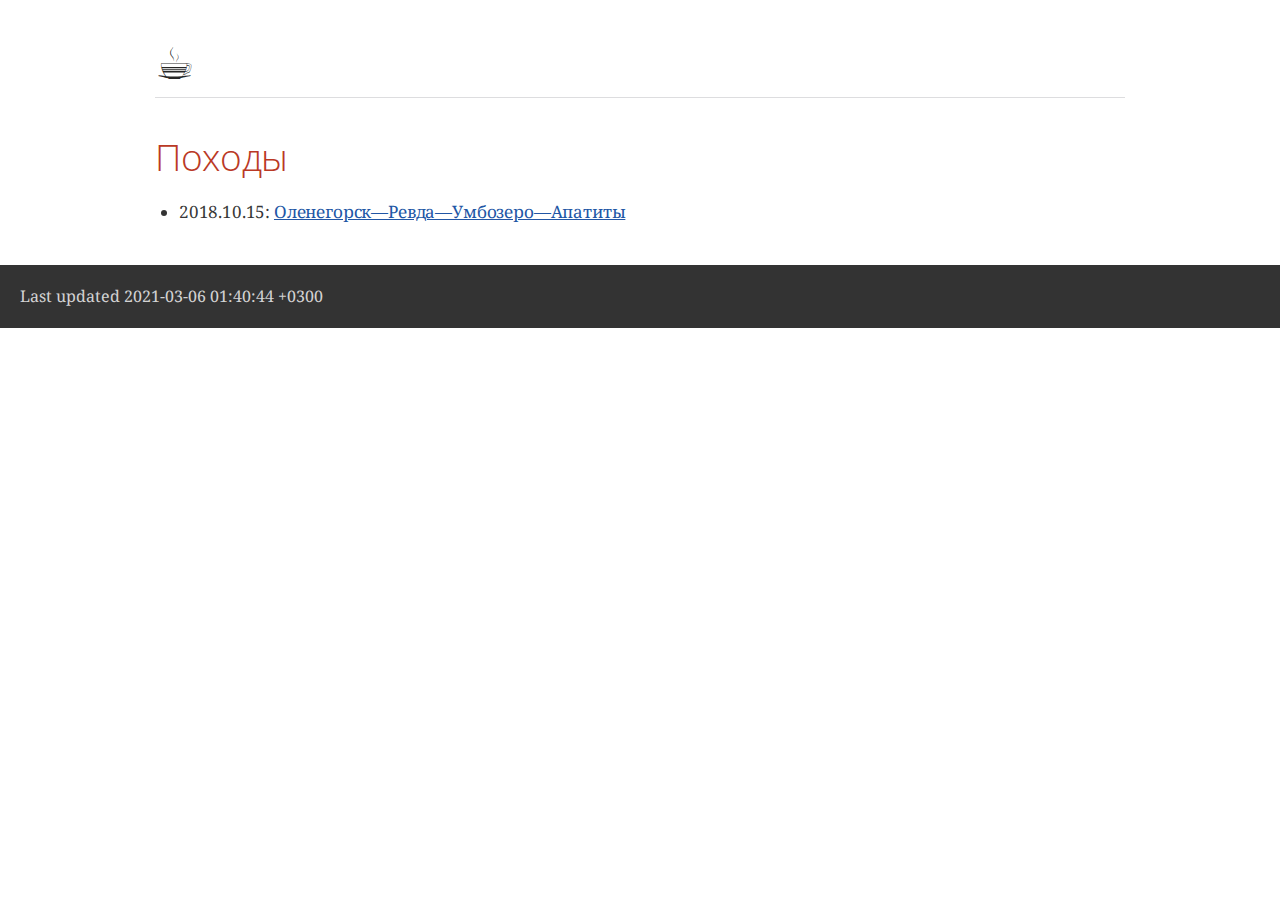
==== commit 7f6feefa: "main title update" ====
--- a/index.html
+++ b/index.html
@@ -2,21 +2,20 @@
 <html lang="en">
 <head>
 <meta charset="UTF-8">
-<!--[if IE]><meta http-equiv="X-UA-Compatible" content="IE=edge"><![endif]-->
+<meta http-equiv="X-UA-Compatible" content="IE=edge">
 <meta name="viewport" content="width=device-width, initial-scale=1.0">
-<meta name="generator" content="Asciidoctor 1.5.8">
-<title>Home, sweet home</title>
+<meta name="generator" content="Asciidoctor 2.0.10">
+<title>&#9749;</title>
 <link rel="stylesheet" href="https://fonts.googleapis.com/css?family=Open+Sans:300,300italic,400,400italic,600,600italic%7CNoto+Serif:400,400italic,700,700italic%7CDroid+Sans+Mono:400,700">
 <style>
-/* Asciidoctor default stylesheet | MIT License | http://asciidoctor.org */
-/* Uncomment @import statement below to use as custom stylesheet */
+/* Asciidoctor default stylesheet | MIT License | https://asciidoctor.org */
+/* Uncomment @import statement to use as custom stylesheet */
 /*@import "https://fonts.googleapis.com/css?family=Open+Sans:300,300italic,400,400italic,600,600italic%7CNoto+Serif:400,400italic,700,700italic%7CDroid+Sans+Mono:400,700";*/
-article,aside,details,figcaption,figure,footer,header,hgroup,main,nav,section,summary{display:block}
-audio,canvas,video{display:inline-block}
+article,aside,details,figcaption,figure,footer,header,hgroup,main,nav,section{display:block}
+audio,video{display:inline-block}
 audio:not([controls]){display:none;height:0}
-script{display:none!important}
 html{font-family:sans-serif;-ms-text-size-adjust:100%;-webkit-text-size-adjust:100%}
-a{background:transparent}
+a{background:none}
 a:focus{outline:thin dotted}
 a:active,a:hover{outline:0}
 h1{font-size:2em;margin:.67em 0}
@@ -69,7 +68,7 @@
 div,dl,dt,dd,ul,ol,li,h1,h2,h3,#toctitle,.sidebarblock>.content>.title,h4,h5,h6,pre,form,p,blockquote,th,td{margin:0;padding:0;direction:ltr}
 a{color:#2156a5;text-decoration:underline;line-height:inherit}
 a:hover,a:focus{color:#1d4b8f}
-a img{border:none}
+a img{border:0}
 p{font-family:inherit;font-weight:400;font-size:1em;line-height:1.6;margin-bottom:1.25em;text-rendering:optimizeLegibility}
 p aside{font-size:.875em;line-height:1.35;font-style:italic}
 h1,h2,h3,#toctitle,.sidebarblock>.content>.title,h4,h5,h6{font-family:"Open Sans","DejaVu Sans",sans-serif;font-weight:300;font-style:normal;color:#ba3925;text-rendering:optimizeLegibility;margin-top:1em;margin-bottom:.5em;line-height:1.0125em}
@@ -110,20 +109,23 @@
 table thead,table tfoot{background:#f7f8f7}
 table thead tr th,table thead tr td,table tfoot tr th,table tfoot tr td{padding:.5em .625em .625em;font-size:inherit;color:rgba(0,0,0,.8);text-align:left}
 table tr th,table tr td{padding:.5625em .625em;font-size:inherit;color:rgba(0,0,0,.8)}
-table tr.even,table tr.alt,table tr:nth-of-type(even){background:#f8f8f7}
+table tr.even,table tr.alt{background:#f8f8f7}
 table thead tr th,table tfoot tr th,table tbody tr td,table tr td,table tfoot tr td{display:table-cell;line-height:1.6}
 h1,h2,h3,#toctitle,.sidebarblock>.content>.title,h4,h5,h6{line-height:1.2;word-spacing:-.05em}
 h1 strong,h2 strong,h3 strong,#toctitle strong,.sidebarblock>.content>.title strong,h4 strong,h5 strong,h6 strong{font-weight:400}
 .clearfix::before,.clearfix::after,.float-group::before,.float-group::after{content:" ";display:table}
 .clearfix::after,.float-group::after{clear:both}
-*:not(pre)>code{font-size:.9375em;font-style:normal!important;letter-spacing:0;padding:.1em .5ex;word-spacing:-.15em;background-color:#f7f7f8;-webkit-border-radius:4px;border-radius:4px;line-height:1.45;text-rendering:optimizeSpeed;word-wrap:break-word}
-*:not(pre)>code.nobreak{word-wrap:normal}
-*:not(pre)>code.nowrap{white-space:nowrap}
-pre,pre>code{line-height:1.45;color:rgba(0,0,0,.9);font-family:"Droid Sans Mono","DejaVu Sans Mono",monospace;font-weight:400;text-rendering:optimizeSpeed}
+:not(pre):not([class^=L])>code{font-size:.9375em;font-style:normal!important;letter-spacing:0;padding:.1em .5ex;word-spacing:-.15em;background:#f7f7f8;-webkit-border-radius:4px;border-radius:4px;line-height:1.45;text-rendering:optimizeSpeed;word-wrap:break-word}
+:not(pre)>code.nobreak{word-wrap:normal}
+:not(pre)>code.nowrap{white-space:nowrap}
+pre{color:rgba(0,0,0,.9);font-family:"Droid Sans Mono","DejaVu Sans Mono",monospace;line-height:1.45;text-rendering:optimizeSpeed}
+pre code,pre pre{color:inherit;font-size:inherit;line-height:inherit}
+pre>code{display:block}
+pre.nowrap,pre.nowrap pre{white-space:pre;word-wrap:normal}
 em em{font-style:normal}
 strong strong{font-weight:400}
 .keyseq{color:rgba(51,51,51,.8)}
-kbd{font-family:"Droid Sans Mono","DejaVu Sans Mono",monospace;display:inline-block;color:rgba(0,0,0,.8);font-size:.65em;line-height:1.45;background-color:#f7f7f7;border:1px solid #ccc;-webkit-border-radius:3px;border-radius:3px;-webkit-box-shadow:0 1px 0 rgba(0,0,0,.2),0 0 0 .1em white inset;box-shadow:0 1px 0 rgba(0,0,0,.2),0 0 0 .1em #fff inset;margin:0 .15em;padding:.2em .5em;vertical-align:middle;position:relative;top:-.1em;white-space:nowrap}
+kbd{font-family:"Droid Sans Mono","DejaVu Sans Mono",monospace;display:inline-block;color:rgba(0,0,0,.8);font-size:.65em;line-height:1.45;background:#f7f7f7;border:1px solid #ccc;-webkit-border-radius:3px;border-radius:3px;-webkit-box-shadow:0 1px 0 rgba(0,0,0,.2),0 0 0 .1em white inset;box-shadow:0 1px 0 rgba(0,0,0,.2),0 0 0 .1em #fff inset;margin:0 .15em;padding:.2em .5em;vertical-align:middle;position:relative;top:-.1em;white-space:nowrap}
 .keyseq kbd:first-child{margin-left:0}
 .keyseq kbd:last-child{margin-right:0}
 .menuseq,.menuref{color:#000}
@@ -164,7 +166,7 @@
 #toctitle{color:#7a2518;font-size:1.2em}
 @media screen and (min-width:768px){#toctitle{font-size:1.375em}
 body.toc2{padding-left:15em;padding-right:0}
-#toc.toc2{margin-top:0!important;background-color:#f8f8f7;position:fixed;width:15em;left:0;top:0;border-right:1px solid #e7e7e9;border-top-width:0!important;border-bottom-width:0!important;z-index:1000;padding:1.25em 1em;height:100%;overflow:auto}
+#toc.toc2{margin-top:0!important;background:#f8f8f7;position:fixed;width:15em;left:0;top:0;border-right:1px solid #e7e7e9;border-top-width:0!important;border-bottom-width:0!important;z-index:1000;padding:1.25em 1em;height:100%;overflow:auto}
 #toc.toc2 #toctitle{margin-top:0;margin-bottom:.8rem;font-size:1.2em}
 #toc.toc2>ul{font-size:.9em;margin-bottom:0}
 #toc.toc2 ul ul{margin-left:0;padding-left:1em}
@@ -180,7 +182,7 @@
 #content #toc{border-style:solid;border-width:1px;border-color:#e0e0dc;margin-bottom:1.25em;padding:1.25em;background:#f8f8f7;-webkit-border-radius:4px;border-radius:4px}
 #content #toc>:first-child{margin-top:0}
 #content #toc>:last-child{margin-bottom:0}
-#footer{max-width:100%;background-color:rgba(0,0,0,.8);padding:1.25em}
+#footer{max-width:100%;background:rgba(0,0,0,.8);padding:1.25em}
 #footer-text{color:rgba(255,255,255,.8);line-height:1.44}
 #content{margin-bottom:.625em}
 .sect1{padding-bottom:.625em}
@@ -193,7 +195,8 @@
 #content h1:hover>a.anchor,#content h1>a.anchor:hover,h2:hover>a.anchor,h2>a.anchor:hover,h3:hover>a.anchor,#toctitle:hover>a.anchor,.sidebarblock>.content>.title:hover>a.anchor,h3>a.anchor:hover,#toctitle>a.anchor:hover,.sidebarblock>.content>.title>a.anchor:hover,h4:hover>a.anchor,h4>a.anchor:hover,h5:hover>a.anchor,h5>a.anchor:hover,h6:hover>a.anchor,h6>a.anchor:hover{visibility:visible}
 #content h1>a.link,h2>a.link,h3>a.link,#toctitle>a.link,.sidebarblock>.content>.title>a.link,h4>a.link,h5>a.link,h6>a.link{color:#ba3925;text-decoration:none}
 #content h1>a.link:hover,h2>a.link:hover,h3>a.link:hover,#toctitle>a.link:hover,.sidebarblock>.content>.title>a.link:hover,h4>a.link:hover,h5>a.link:hover,h6>a.link:hover{color:#a53221}
-.audioblock,.imageblock,.literalblock,.listingblock,.stemblock,.videoblock{margin-bottom:1.25em}
+details,.audioblock,.imageblock,.literalblock,.listingblock,.stemblock,.videoblock{margin-bottom:1.25em}
+details>summary:first-of-type{cursor:pointer;display:list-item;outline:none;margin-bottom:.75em}
 .admonitionblock td.content>.title,.audioblock>.title,.exampleblock>.title,.imageblock>.title,.listingblock>.title,.literalblock>.title,.stemblock>.title,.openblock>.title,.paragraph>.title,.quoteblock>.title,table.tableblock>.title,.verseblock>.title,.videoblock>.title,.dlist>.title,.olist>.title,.ulist>.title,.qlist>.title,.hdlist>.title{text-rendering:optimizeLegibility;text-align:left;font-family:"Noto Serif","DejaVu Serif",serif;font-size:1rem;font-style:italic}
 table.tableblock.fit-content>caption.title{white-space:nowrap;width:0}
 .paragraph.lead>p,#preamble>.sectionbody>[class="paragraph"]:first-of-type p{font-size:1.21875em;line-height:1.6;color:rgba(0,0,0,.85)}
@@ -207,34 +210,37 @@
 .exampleblock>.content{border-style:solid;border-width:1px;border-color:#e6e6e6;margin-bottom:1.25em;padding:1.25em;background:#fff;-webkit-border-radius:4px;border-radius:4px}
 .exampleblock>.content>:first-child{margin-top:0}
 .exampleblock>.content>:last-child{margin-bottom:0}
-.sidebarblock{border-style:solid;border-width:1px;border-color:#e0e0dc;margin-bottom:1.25em;padding:1.25em;background:#f8f8f7;-webkit-border-radius:4px;border-radius:4px}
+.sidebarblock{border-style:solid;border-width:1px;border-color:#dbdbd6;margin-bottom:1.25em;padding:1.25em;background:#f3f3f2;-webkit-border-radius:4px;border-radius:4px}
 .sidebarblock>:first-child{margin-top:0}
 .sidebarblock>:last-child{margin-bottom:0}
 .sidebarblock>.content>.title{color:#7a2518;margin-top:0;text-align:center}
 .exampleblock>.content>:last-child>:last-child,.exampleblock>.content .olist>ol>li:last-child>:last-child,.exampleblock>.content .ulist>ul>li:last-child>:last-child,.exampleblock>.content .qlist>ol>li:last-child>:last-child,.sidebarblock>.content>:last-child>:last-child,.sidebarblock>.content .olist>ol>li:last-child>:last-child,.sidebarblock>.content .ulist>ul>li:last-child>:last-child,.sidebarblock>.content .qlist>ol>li:last-child>:last-child{margin-bottom:0}
-.literalblock pre,.listingblock pre:not(.highlight),.listingblock pre[class="highlight"],.listingblock pre[class^="highlight "],.listingblock pre.CodeRay,.listingblock pre.prettyprint{background:#f7f7f8}
-.sidebarblock .literalblock pre,.sidebarblock .listingblock pre:not(.highlight),.sidebarblock .listingblock pre[class="highlight"],.sidebarblock .listingblock pre[class^="highlight "],.sidebarblock .listingblock pre.CodeRay,.sidebarblock .listingblock pre.prettyprint{background:#f2f1f1}
-.literalblock pre,.literalblock pre[class],.listingblock pre,.listingblock pre[class]{-webkit-border-radius:4px;border-radius:4px;word-wrap:break-word;overflow-x:auto;padding:1em;font-size:.8125em}
-@media screen and (min-width:768px){.literalblock pre,.literalblock pre[class],.listingblock pre,.listingblock pre[class]{font-size:.90625em}}
-@media screen and (min-width:1280px){.literalblock pre,.literalblock pre[class],.listingblock pre,.listingblock pre[class]{font-size:1em}}
-.literalblock pre.nowrap,.literalblock pre.nowrap pre,.listingblock pre.nowrap,.listingblock pre.nowrap pre{white-space:pre;word-wrap:normal}
-.literalblock.output pre{color:#f7f7f8;background-color:rgba(0,0,0,.9)}
+.literalblock pre,.listingblock>.content>pre{-webkit-border-radius:4px;border-radius:4px;word-wrap:break-word;overflow-x:auto;padding:1em;font-size:.8125em}
+@media screen and (min-width:768px){.literalblock pre,.listingblock>.content>pre{font-size:.90625em}}
+@media screen and (min-width:1280px){.literalblock pre,.listingblock>.content>pre{font-size:1em}}
+.literalblock pre,.listingblock>.content>pre:not(.highlight),.listingblock>.content>pre[class="highlight"],.listingblock>.content>pre[class^="highlight "]{background:#f7f7f8}
+.literalblock.output pre{color:#f7f7f8;background:rgba(0,0,0,.9)}
+.listingblock>.content{position:relative}
+.listingblock code[data-lang]::before{display:none;content:attr(data-lang);position:absolute;font-size:.75em;top:.425rem;right:.5rem;line-height:1;text-transform:uppercase;color:inherit;opacity:.5}
+.listingblock:hover code[data-lang]::before{display:block}
+.listingblock.terminal pre .command::before{content:attr(data-prompt);padding-right:.5em;color:inherit;opacity:.5}
+.listingblock.terminal pre .command:not([data-prompt])::before{content:"$"}
 .listingblock pre.highlightjs{padding:0}
 .listingblock pre.highlightjs>code{padding:1em;-webkit-border-radius:4px;border-radius:4px}
 .listingblock pre.prettyprint{border-width:0}
-.listingblock>.content{position:relative}
-.listingblock code[data-lang]::before{display:none;content:attr(data-lang);position:absolute;font-size:.75em;top:.425rem;right:.5rem;line-height:1;text-transform:uppercase;color:#999}
-.listingblock:hover code[data-lang]::before{display:block}
-.listingblock.terminal pre .command::before{content:attr(data-prompt);padding-right:.5em;color:#999}
-.listingblock.terminal pre .command:not([data-prompt])::before{content:"$"}
-table.pyhltable{border-collapse:separate;border:0;margin-bottom:0;background:none}
-table.pyhltable td{vertical-align:top;padding-top:0;padding-bottom:0;line-height:1.45}
-table.pyhltable td.code{padding-left:.75em;padding-right:0}
-pre.pygments .lineno,table.pyhltable td:not(.code){color:#999;padding-left:0;padding-right:.5em;border-right:1px solid #dddddf}
-pre.pygments .lineno{display:inline-block;margin-right:.25em}
-table.pyhltable .linenodiv{background:none!important;padding-right:0!important}
+.prettyprint{background:#f7f7f8}
+pre.prettyprint .linenums{line-height:1.45;margin-left:2em}
+pre.prettyprint li{background:none;list-style-type:inherit;padding-left:0}
+pre.prettyprint li code[data-lang]::before{opacity:1}
+pre.prettyprint li:not(:first-child) code[data-lang]::before{display:none}
+table.linenotable{border-collapse:separate;border:0;margin-bottom:0;background:none}
+table.linenotable td[class]{color:inherit;vertical-align:top;padding:0;line-height:inherit;white-space:normal}
+table.linenotable td.code{padding-left:.75em}
+table.linenotable td.linenos{border-right:1px solid currentColor;opacity:.35;padding-right:.5em}
+pre.pygments .lineno{border-right:1px solid currentColor;opacity:.35;display:inline-block;margin-right:.75em}
+pre.pygments .lineno::before{content:"";margin-right:-.125em}
 .quoteblock{margin:0 1em 1.25em 1.5em;display:table}
-.quoteblock>.title{margin-left:-1.5em;margin-bottom:.75em}
+.quoteblock:not(.excerpt)>.title{margin-left:-1.5em;margin-bottom:.75em}
 .quoteblock blockquote,.quoteblock p{color:rgba(0,0,0,.85);font-size:1.15rem;line-height:1.75;word-spacing:.1em;letter-spacing:0;font-style:italic;text-align:justify}
 .quoteblock blockquote{margin:0;padding:0;border:0}
 .quoteblock blockquote::before{content:"\201c";float:left;font-size:2.75em;font-weight:bold;line-height:.6em;margin-left:-.6em;color:#7a2518;text-shadow:0 1px 2px rgba(0,0,0,.1)}
@@ -251,12 +257,14 @@
 .quoteblock.abstract blockquote,.quoteblock.abstract p,.quoteblock.excerpt blockquote,.quoteblock.excerpt p,.quoteblock .quoteblock blockquote,.quoteblock .quoteblock p{line-height:1.6;word-spacing:0}
 .quoteblock.abstract{margin:0 1em 1.25em;display:block}
 .quoteblock.abstract>.title{margin:0 0 .375em;font-size:1.15em;text-align:center}
-.quoteblock.excerpt,.quoteblock .quoteblock{margin:0 0 1.25em;padding:0 0 .25em 1em;border-left:.25em solid #dddddf}
+.quoteblock.excerpt>blockquote,.quoteblock .quoteblock{padding:0 0 .25em 1em;border-left:.25em solid #dddddf}
+.quoteblock.excerpt,.quoteblock .quoteblock{margin-left:0}
 .quoteblock.excerpt blockquote,.quoteblock.excerpt p,.quoteblock .quoteblock blockquote,.quoteblock .quoteblock p{color:inherit;font-size:1.0625rem}
 .quoteblock.excerpt .attribution,.quoteblock .quoteblock .attribution{color:inherit;text-align:left;margin-right:0}
 table.tableblock{max-width:100%;border-collapse:separate}
 p.tableblock:last-child{margin-bottom:0}
-td.tableblock>.content{margin-bottom:-1.25em}
+td.tableblock>.content>:last-child{margin-bottom:-1.25em}
+td.tableblock>.content>:last-child.sidebarblock{margin-bottom:0}
 table.tableblock,th.tableblock,td.tableblock{border:0 solid #dedede}
 table.grid-all>thead>tr>.tableblock,table.grid-all>tbody>tr>.tableblock{border-width:0 1px 1px 0}
 table.grid-all>tfoot>tr>.tableblock{border-width:1px 1px 0 0}
@@ -268,8 +276,7 @@
 table.frame-all{border-width:1px}
 table.frame-sides{border-width:0 1px}
 table.frame-topbot,table.frame-ends{border-width:1px 0}
-table.stripes-all tr,table.stripes-odd tr:nth-of-type(odd){background:#f8f8f7}
-table.stripes-none tr,table.stripes-odd tr:nth-of-type(even){background:none}
+table.stripes-all tr,table.stripes-odd tr:nth-of-type(odd),table.stripes-even tr:nth-of-type(even),table.stripes-hover tr:hover{background:#f8f8f7}
 th.halign-left,td.halign-left{text-align:left}
 th.halign-right,td.halign-right{text-align:right}
 th.halign-center,td.halign-center{text-align:center}
@@ -281,7 +288,6 @@
 tbody tr th,tbody tr th p,tfoot tr th,tfoot tr th p{color:rgba(0,0,0,.8);font-weight:bold}
 p.tableblock>code:only-child{background:none;padding:0}
 p.tableblock{font-size:1em}
-td>div.verse{white-space:pre}
 ol{margin-left:1.75em}
 ul li ol{margin-left:1.5em}
 dl dd{margin-left:1.125em}
@@ -340,37 +346,37 @@
 .overline{text-decoration:overline}
 .line-through{text-decoration:line-through}
 .aqua{color:#00bfbf}
-.aqua-background{background-color:#00fafa}
+.aqua-background{background:#00fafa}
 .black{color:#000}
-.black-background{background-color:#000}
+.black-background{background:#000}
 .blue{color:#0000bf}
-.blue-background{background-color:#0000fa}
+.blue-background{background:#0000fa}
 .fuchsia{color:#bf00bf}
-.fuchsia-background{background-color:#fa00fa}
+.fuchsia-background{background:#fa00fa}
 .gray{color:#606060}
-.gray-background{background-color:#7d7d7d}
+.gray-background{background:#7d7d7d}
 .green{color:#006000}
-.green-background{background-color:#007d00}
+.green-background{background:#007d00}
 .lime{color:#00bf00}
-.lime-background{background-color:#00fa00}
+.lime-background{background:#00fa00}
 .maroon{color:#600000}
-.maroon-background{background-color:#7d0000}
+.maroon-background{background:#7d0000}
 .navy{color:#000060}
-.navy-background{background-color:#00007d}
+.navy-background{background:#00007d}
 .olive{color:#606000}
-.olive-background{background-color:#7d7d00}
+.olive-background{background:#7d7d00}
 .purple{color:#600060}
-.purple-background{background-color:#7d007d}
+.purple-background{background:#7d007d}
 .red{color:#bf0000}
-.red-background{background-color:#fa0000}
+.red-background{background:#fa0000}
 .silver{color:#909090}
-.silver-background{background-color:#bcbcbc}
+.silver-background{background:#bcbcbc}
 .teal{color:#006060}
-.teal-background{background-color:#007d7d}
+.teal-background{background:#007d7d}
 .white{color:#bfbfbf}
-.white-background{background-color:#fafafa}
+.white-background{background:#fafafa}
 .yellow{color:#bfbf00}
-.yellow-background{background-color:#fafa00}
+.yellow-background{background:#fafa00}
 span.icon>.fa{cursor:default}
 a span.icon>.fa{cursor:inherit}
 .admonitionblock td.icon [class^="fa icon-"]{font-size:2.5em;text-shadow:1px 1px 2px rgba(0,0,0,.5);cursor:default}
@@ -379,7 +385,7 @@
 .admonitionblock td.icon .icon-warning::before{content:"\f071";color:#bf6900}
 .admonitionblock td.icon .icon-caution::before{content:"\f06d";color:#bf3400}
 .admonitionblock td.icon .icon-important::before{content:"\f06a";color:#bf0000}
-.conum[data-value]{display:inline-block;color:#fff!important;background-color:rgba(0,0,0,.8);-webkit-border-radius:100px;border-radius:100px;text-align:center;font-size:.75em;width:1.67em;height:1.67em;line-height:1.67em;font-family:"Open Sans","DejaVu Sans",sans-serif;font-style:normal;font-weight:bold}
+.conum[data-value]{display:inline-block;color:#fff!important;background:rgba(0,0,0,.8);-webkit-border-radius:100px;border-radius:100px;text-align:center;font-size:.75em;width:1.67em;height:1.67em;line-height:1.67em;font-family:"Open Sans","DejaVu Sans",sans-serif;font-style:normal;font-weight:bold}
 .conum[data-value] *{color:#fff!important}
 .conum[data-value]+b{display:none}
 .conum[data-value]::after{content:attr(data-value)}
@@ -392,7 +398,7 @@
 p,blockquote,dt,td.content,span.alt{font-size:1.0625rem}
 p{margin-bottom:1.25rem}
 .sidebarblock p,.sidebarblock dt,.sidebarblock td.content,p.tableblock{font-size:1em}
-.exampleblock>.content{background-color:#fffef7;border-color:#e0e0dc;-webkit-box-shadow:0 1px 4px #e0e0dc;box-shadow:0 1px 4px #e0e0dc}
+.exampleblock>.content{background:#fffef7;border-color:#e0e0dc;-webkit-box-shadow:0 1px 4px #e0e0dc;box-shadow:0 1px 4px #e0e0dc}
 .print-only{display:none!important}
 @page{margin:1.25cm .75cm}
 @media print{*{-webkit-box-shadow:none!important;box-shadow:none!important;text-shadow:none!important}
@@ -432,7 +438,7 @@
 </head>
 <body class="article">
 <div id="header">
-<h1>Home, sweet home</h1>
+<h1>&#9749;</h1>
 </div>
 <div id="content">
 <div class="sect1">
@@ -450,7 +456,7 @@
 </div>
 <div id="footer">
 <div id="footer-text">
-Last updated 2019-12-26 01:39:35 +0300
+Last updated 2021-03-06 01:40:44 +0300
 </div>
 </div>
 </body>
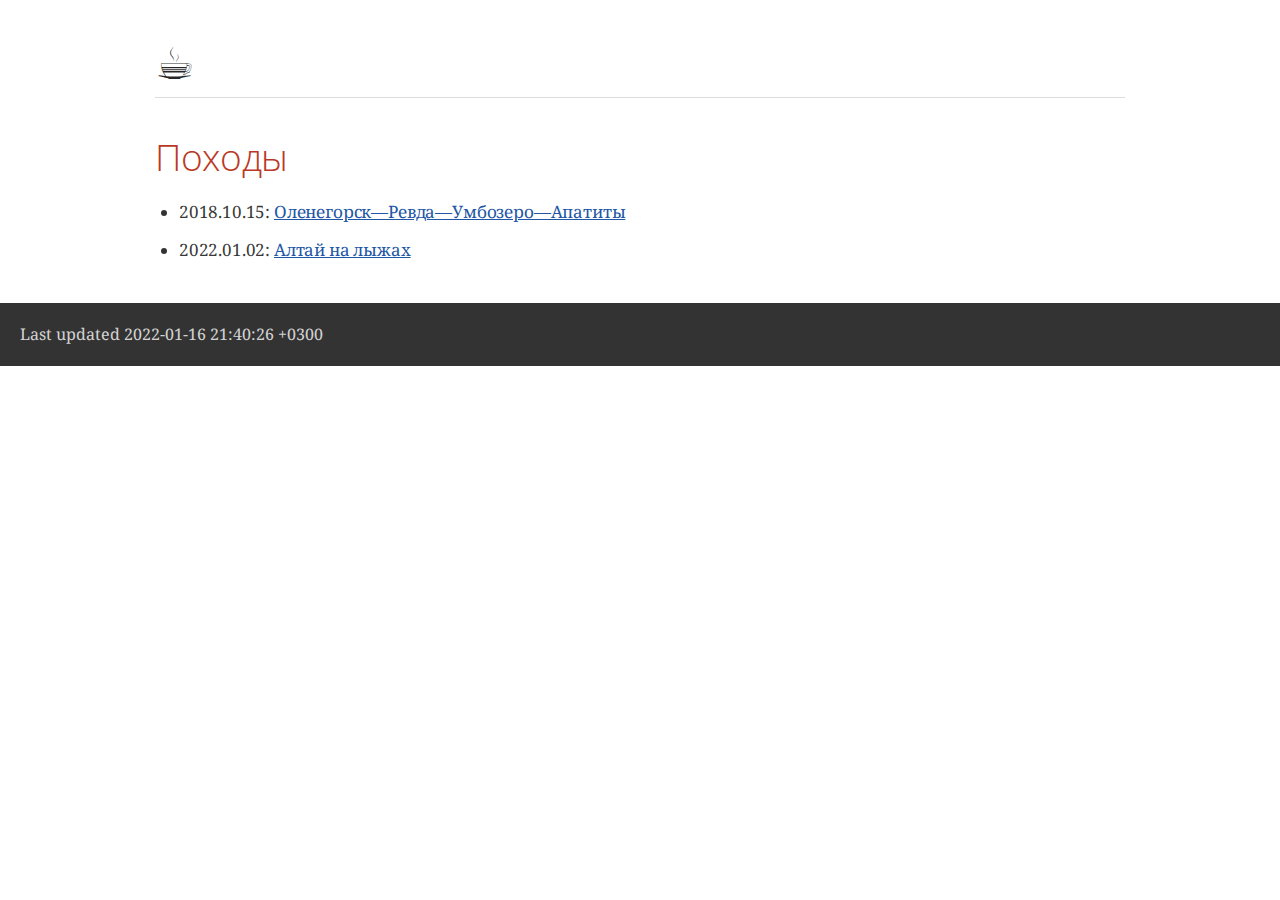
==== commit 961640fc: "altai" ====
--- a/index.html
+++ b/index.html
@@ -4,7 +4,7 @@
 <meta charset="UTF-8">
 <meta http-equiv="X-UA-Compatible" content="IE=edge">
 <meta name="viewport" content="width=device-width, initial-scale=1.0">
-<meta name="generator" content="Asciidoctor 2.0.10">
+<meta name="generator" content="Asciidoctor 2.0.15">
 <title>&#9749;</title>
 <link rel="stylesheet" href="https://fonts.googleapis.com/css?family=Open+Sans:300,300italic,400,400italic,600,600italic%7CNoto+Serif:400,400italic,700,700italic%7CDroid+Sans+Mono:400,700">
 <style>
@@ -47,7 +47,7 @@
 table{border-collapse:collapse;border-spacing:0}
 *,*::before,*::after{-moz-box-sizing:border-box;-webkit-box-sizing:border-box;box-sizing:border-box}
 html,body{font-size:100%}
-body{background:#fff;color:rgba(0,0,0,.8);padding:0;margin:0;font-family:"Noto Serif","DejaVu Serif",serif;font-weight:400;font-style:normal;line-height:1;position:relative;cursor:auto;tab-size:4;-moz-osx-font-smoothing:grayscale;-webkit-font-smoothing:antialiased}
+body{background:#fff;color:rgba(0,0,0,.8);padding:0;margin:0;font-family:"Noto Serif","DejaVu Serif",serif;font-weight:400;font-style:normal;line-height:1;position:relative;cursor:auto;tab-size:4;word-wrap:anywhere;-moz-osx-font-smoothing:grayscale;-webkit-font-smoothing:antialiased}
 a:hover{cursor:pointer}
 img,object,embed{max-width:100%;height:auto}
 object,embed{height:100%}
@@ -62,10 +62,8 @@
 img,object,svg{display:inline-block;vertical-align:middle}
 textarea{height:auto;min-height:50px}
 select{width:100%}
-.center{margin-left:auto;margin-right:auto}
-.stretch{width:100%}
 .subheader,.admonitionblock td.content>.title,.audioblock>.title,.exampleblock>.title,.imageblock>.title,.listingblock>.title,.literalblock>.title,.stemblock>.title,.openblock>.title,.paragraph>.title,.quoteblock>.title,table.tableblock>.title,.verseblock>.title,.videoblock>.title,.dlist>.title,.olist>.title,.ulist>.title,.qlist>.title,.hdlist>.title{line-height:1.45;color:#7a2518;font-weight:400;margin-top:0;margin-bottom:.25em}
-div,dl,dt,dd,ul,ol,li,h1,h2,h3,#toctitle,.sidebarblock>.content>.title,h4,h5,h6,pre,form,p,blockquote,th,td{margin:0;padding:0;direction:ltr}
+div,dl,dt,dd,ul,ol,li,h1,h2,h3,#toctitle,.sidebarblock>.content>.title,h4,h5,h6,pre,form,p,blockquote,th,td{margin:0;padding:0}
 a{color:#2156a5;text-decoration:underline;line-height:inherit}
 a:hover,a:focus{color:#1d4b8f}
 a img{border:0}
@@ -96,28 +94,28 @@
 abbr,acronym{text-transform:uppercase;font-size:90%;color:rgba(0,0,0,.8);border-bottom:1px dotted #ddd;cursor:help}
 abbr{text-transform:none}
 blockquote{margin:0 0 1.25em;padding:.5625em 1.25em 0 1.1875em;border-left:1px solid #ddd}
-blockquote cite{display:block;font-size:.9375em;color:rgba(0,0,0,.6)}
-blockquote cite::before{content:"\2014 \0020"}
-blockquote cite a,blockquote cite a:visited{color:rgba(0,0,0,.6)}
 blockquote,blockquote p{line-height:1.6;color:rgba(0,0,0,.85)}
 @media screen and (min-width:768px){h1,h2,h3,#toctitle,.sidebarblock>.content>.title,h4,h5,h6{line-height:1.2}
 h1{font-size:2.75em}
 h2{font-size:2.3125em}
 h3,#toctitle,.sidebarblock>.content>.title{font-size:1.6875em}
 h4{font-size:1.4375em}}
-table{background:#fff;margin-bottom:1.25em;border:solid 1px #dedede}
+table{background:#fff;margin-bottom:1.25em;border:solid 1px #dedede;word-wrap:normal}
 table thead,table tfoot{background:#f7f8f7}
 table thead tr th,table thead tr td,table tfoot tr th,table tfoot tr td{padding:.5em .625em .625em;font-size:inherit;color:rgba(0,0,0,.8);text-align:left}
 table tr th,table tr td{padding:.5625em .625em;font-size:inherit;color:rgba(0,0,0,.8)}
 table tr.even,table tr.alt{background:#f8f8f7}
-table thead tr th,table tfoot tr th,table tbody tr td,table tr td,table tfoot tr td{display:table-cell;line-height:1.6}
+table thead tr th,table tfoot tr th,table tbody tr td,table tr td,table tfoot tr td{line-height:1.6}
 h1,h2,h3,#toctitle,.sidebarblock>.content>.title,h4,h5,h6{line-height:1.2;word-spacing:-.05em}
 h1 strong,h2 strong,h3 strong,#toctitle strong,.sidebarblock>.content>.title strong,h4 strong,h5 strong,h6 strong{font-weight:400}
+.center{margin-left:auto;margin-right:auto}
+.stretch{width:100%}
 .clearfix::before,.clearfix::after,.float-group::before,.float-group::after{content:" ";display:table}
 .clearfix::after,.float-group::after{clear:both}
-:not(pre):not([class^=L])>code{font-size:.9375em;font-style:normal!important;letter-spacing:0;padding:.1em .5ex;word-spacing:-.15em;background:#f7f7f8;-webkit-border-radius:4px;border-radius:4px;line-height:1.45;text-rendering:optimizeSpeed;word-wrap:break-word}
-:not(pre)>code.nobreak{word-wrap:normal}
-:not(pre)>code.nowrap{white-space:nowrap}
+:not(pre).nobreak{word-wrap:normal}
+:not(pre).nowrap{white-space:nowrap}
+:not(pre).pre-wrap{white-space:pre-wrap}
+:not(pre):not([class^=L])>code{font-size:.9375em;font-style:normal!important;letter-spacing:0;padding:.1em .5ex;word-spacing:-.15em;background:#f7f7f8;-webkit-border-radius:4px;border-radius:4px;line-height:1.45;text-rendering:optimizeSpeed}
 pre{color:rgba(0,0,0,.9);font-family:"Droid Sans Mono","DejaVu Sans Mono",monospace;line-height:1.45;text-rendering:optimizeSpeed}
 pre code,pre pre{color:inherit;font-size:inherit;line-height:inherit}
 pre>code{display:block}
@@ -182,7 +180,7 @@
 #content #toc{border-style:solid;border-width:1px;border-color:#e0e0dc;margin-bottom:1.25em;padding:1.25em;background:#f8f8f7;-webkit-border-radius:4px;border-radius:4px}
 #content #toc>:first-child{margin-top:0}
 #content #toc>:last-child{margin-bottom:0}
-#footer{max-width:100%;background:rgba(0,0,0,.8);padding:1.25em}
+#footer{max-width:none;background:rgba(0,0,0,.8);padding:1.25em}
 #footer-text{color:rgba(255,255,255,.8);line-height:1.44}
 #content{margin-bottom:.625em}
 .sect1{padding-bottom:.625em}
@@ -205,7 +203,7 @@
 .admonitionblock>table td.icon{text-align:center;width:80px}
 .admonitionblock>table td.icon img{max-width:none}
 .admonitionblock>table td.icon .title{font-weight:bold;font-family:"Open Sans","DejaVu Sans",sans-serif;text-transform:uppercase}
-.admonitionblock>table td.content{padding-left:1.125em;padding-right:1.25em;border-left:1px solid #dddddf;color:rgba(0,0,0,.6)}
+.admonitionblock>table td.content{padding-left:1.125em;padding-right:1.25em;border-left:1px solid #dddddf;color:rgba(0,0,0,.6);word-wrap:anywhere}
 .admonitionblock>table td.content>:last-child>:last-child{margin-bottom:0}
 .exampleblock>.content{border-style:solid;border-width:1px;border-color:#e6e6e6;margin-bottom:1.25em;padding:1.25em;background:#fff;-webkit-border-radius:4px;border-radius:4px}
 .exampleblock>.content>:first-child{margin-top:0}
@@ -215,7 +213,7 @@
 .sidebarblock>:last-child{margin-bottom:0}
 .sidebarblock>.content>.title{color:#7a2518;margin-top:0;text-align:center}
 .exampleblock>.content>:last-child>:last-child,.exampleblock>.content .olist>ol>li:last-child>:last-child,.exampleblock>.content .ulist>ul>li:last-child>:last-child,.exampleblock>.content .qlist>ol>li:last-child>:last-child,.sidebarblock>.content>:last-child>:last-child,.sidebarblock>.content .olist>ol>li:last-child>:last-child,.sidebarblock>.content .ulist>ul>li:last-child>:last-child,.sidebarblock>.content .qlist>ol>li:last-child>:last-child{margin-bottom:0}
-.literalblock pre,.listingblock>.content>pre{-webkit-border-radius:4px;border-radius:4px;word-wrap:break-word;overflow-x:auto;padding:1em;font-size:.8125em}
+.literalblock pre,.listingblock>.content>pre{-webkit-border-radius:4px;border-radius:4px;overflow-x:auto;padding:1em;font-size:.8125em}
 @media screen and (min-width:768px){.literalblock pre,.listingblock>.content>pre{font-size:.90625em}}
 @media screen and (min-width:1280px){.literalblock pre,.listingblock>.content>pre{font-size:1em}}
 .literalblock pre,.listingblock>.content>pre:not(.highlight),.listingblock>.content>pre[class="highlight"],.listingblock>.content>pre[class^="highlight "]{background:#f7f7f8}
@@ -260,22 +258,21 @@
 .quoteblock.excerpt>blockquote,.quoteblock .quoteblock{padding:0 0 .25em 1em;border-left:.25em solid #dddddf}
 .quoteblock.excerpt,.quoteblock .quoteblock{margin-left:0}
 .quoteblock.excerpt blockquote,.quoteblock.excerpt p,.quoteblock .quoteblock blockquote,.quoteblock .quoteblock p{color:inherit;font-size:1.0625rem}
-.quoteblock.excerpt .attribution,.quoteblock .quoteblock .attribution{color:inherit;text-align:left;margin-right:0}
-table.tableblock{max-width:100%;border-collapse:separate}
+.quoteblock.excerpt .attribution,.quoteblock .quoteblock .attribution{color:inherit;font-size:.85rem;text-align:left;margin-right:0}
 p.tableblock:last-child{margin-bottom:0}
+td.tableblock>.content{margin-bottom:1.25em;word-wrap:anywhere}
 td.tableblock>.content>:last-child{margin-bottom:-1.25em}
-td.tableblock>.content>:last-child.sidebarblock{margin-bottom:0}
 table.tableblock,th.tableblock,td.tableblock{border:0 solid #dedede}
-table.grid-all>thead>tr>.tableblock,table.grid-all>tbody>tr>.tableblock{border-width:0 1px 1px 0}
-table.grid-all>tfoot>tr>.tableblock{border-width:1px 1px 0 0}
-table.grid-cols>*>tr>.tableblock{border-width:0 1px 0 0}
-table.grid-rows>thead>tr>.tableblock,table.grid-rows>tbody>tr>.tableblock{border-width:0 0 1px}
-table.grid-rows>tfoot>tr>.tableblock{border-width:1px 0 0}
-table.grid-all>*>tr>.tableblock:last-child,table.grid-cols>*>tr>.tableblock:last-child{border-right-width:0}
-table.grid-all>tbody>tr:last-child>.tableblock,table.grid-all>thead:last-child>tr>.tableblock,table.grid-rows>tbody>tr:last-child>.tableblock,table.grid-rows>thead:last-child>tr>.tableblock{border-bottom-width:0}
+table.grid-all>*>tr>*{border-width:1px}
+table.grid-cols>*>tr>*{border-width:0 1px}
+table.grid-rows>*>tr>*{border-width:1px 0}
 table.frame-all{border-width:1px}
+table.frame-ends{border-width:1px 0}
 table.frame-sides{border-width:0 1px}
-table.frame-topbot,table.frame-ends{border-width:1px 0}
+table.frame-none>colgroup+*>:first-child>*,table.frame-sides>colgroup+*>:first-child>*{border-top-width:0}
+table.frame-none>:last-child>:last-child>*,table.frame-sides>:last-child>:last-child>*{border-bottom-width:0}
+table.frame-none>*>tr>:first-child,table.frame-ends>*>tr>:first-child{border-left-width:0}
+table.frame-none>*>tr>:last-child,table.frame-ends>*>tr>:last-child{border-right-width:0}
 table.stripes-all tr,table.stripes-odd tr:nth-of-type(odd),table.stripes-even tr:nth-of-type(even),table.stripes-hover tr:hover{background:#f8f8f7}
 th.halign-left,td.halign-left{text-align:left}
 th.halign-right,td.halign-right{text-align:right}
@@ -284,7 +281,7 @@
 th.valign-bottom,td.valign-bottom{vertical-align:bottom}
 th.valign-middle,td.valign-middle{vertical-align:middle}
 table thead th,table tfoot th{font-weight:bold}
-tbody tr th{display:table-cell;line-height:1.6;background:#f7f8f7}
+tbody tr th{background:#f7f8f7}
 tbody tr th,tbody tr th p,tfoot tr th,tfoot tr th p{color:rgba(0,0,0,.8);font-weight:bold}
 p.tableblock>code:only-child{background:none;padding:0}
 p.tableblock{font-size:1em}
@@ -313,6 +310,7 @@
 .hdlist>table>tbody>tr,.colist>table>tbody>tr{background:none}
 td.hdlist1,td.hdlist2{vertical-align:top;padding:0 .625em}
 td.hdlist1{font-weight:bold;padding-bottom:1.25em}
+td.hdlist2{word-wrap:anywhere}
 .literalblock+.colist,.listingblock+.colist{margin-top:-.5em}
 .colist td:not([class]):first-child{padding:.4em .75em 0;line-height:1;vertical-align:top}
 .colist td:not([class]):first-child img{max-width:none}
@@ -385,7 +383,7 @@
 .admonitionblock td.icon .icon-warning::before{content:"\f071";color:#bf6900}
 .admonitionblock td.icon .icon-caution::before{content:"\f06d";color:#bf3400}
 .admonitionblock td.icon .icon-important::before{content:"\f06a";color:#bf0000}
-.conum[data-value]{display:inline-block;color:#fff!important;background:rgba(0,0,0,.8);-webkit-border-radius:100px;border-radius:100px;text-align:center;font-size:.75em;width:1.67em;height:1.67em;line-height:1.67em;font-family:"Open Sans","DejaVu Sans",sans-serif;font-style:normal;font-weight:bold}
+.conum[data-value]{display:inline-block;color:#fff!important;background:rgba(0,0,0,.8);-webkit-border-radius:50%;border-radius:50%;text-align:center;font-size:.75em;width:1.67em;height:1.67em;line-height:1.67em;font-family:"Open Sans","DejaVu Sans",sans-serif;font-style:normal;font-weight:bold}
 .conum[data-value] *{color:#fff!important}
 .conum[data-value]+b{display:none}
 .conum[data-value]::after{content:attr(data-value)}
@@ -412,6 +410,7 @@
 svg{max-width:100%}
 p,blockquote,dt,td.content{font-size:1em;orphans:3;widows:3}
 h2,h3,#toctitle,.sidebarblock>.content>.title{page-break-after:avoid}
+#header,#content,#footnotes,#footer{max-width:none}
 #toc,.sidebarblock,.exampleblock>.content{background:none!important}
 #toc{border-bottom:1px solid #dddddf!important;padding-bottom:0!important}
 body.book #header{text-align:center}
@@ -449,6 +448,9 @@
 <li>
 <p>2018.10.15: <a href="umb.html">Оленегорск&#8212;&#8203;Ревда&#8212;&#8203;Умбозеро&#8212;&#8203;Апатиты</a></p>
 </li>
+<li>
+<p>2022.01.02: <a href="altai.html">Алтай на лыжах</a></p>
+</li>
 </ul>
 </div>
 </div>
@@ -456,7 +458,7 @@
 </div>
 <div id="footer">
 <div id="footer-text">
-Last updated 2021-03-06 01:40:44 +0300
+Last updated 2022-01-16 21:40:26 +0300
 </div>
 </div>
 </body>
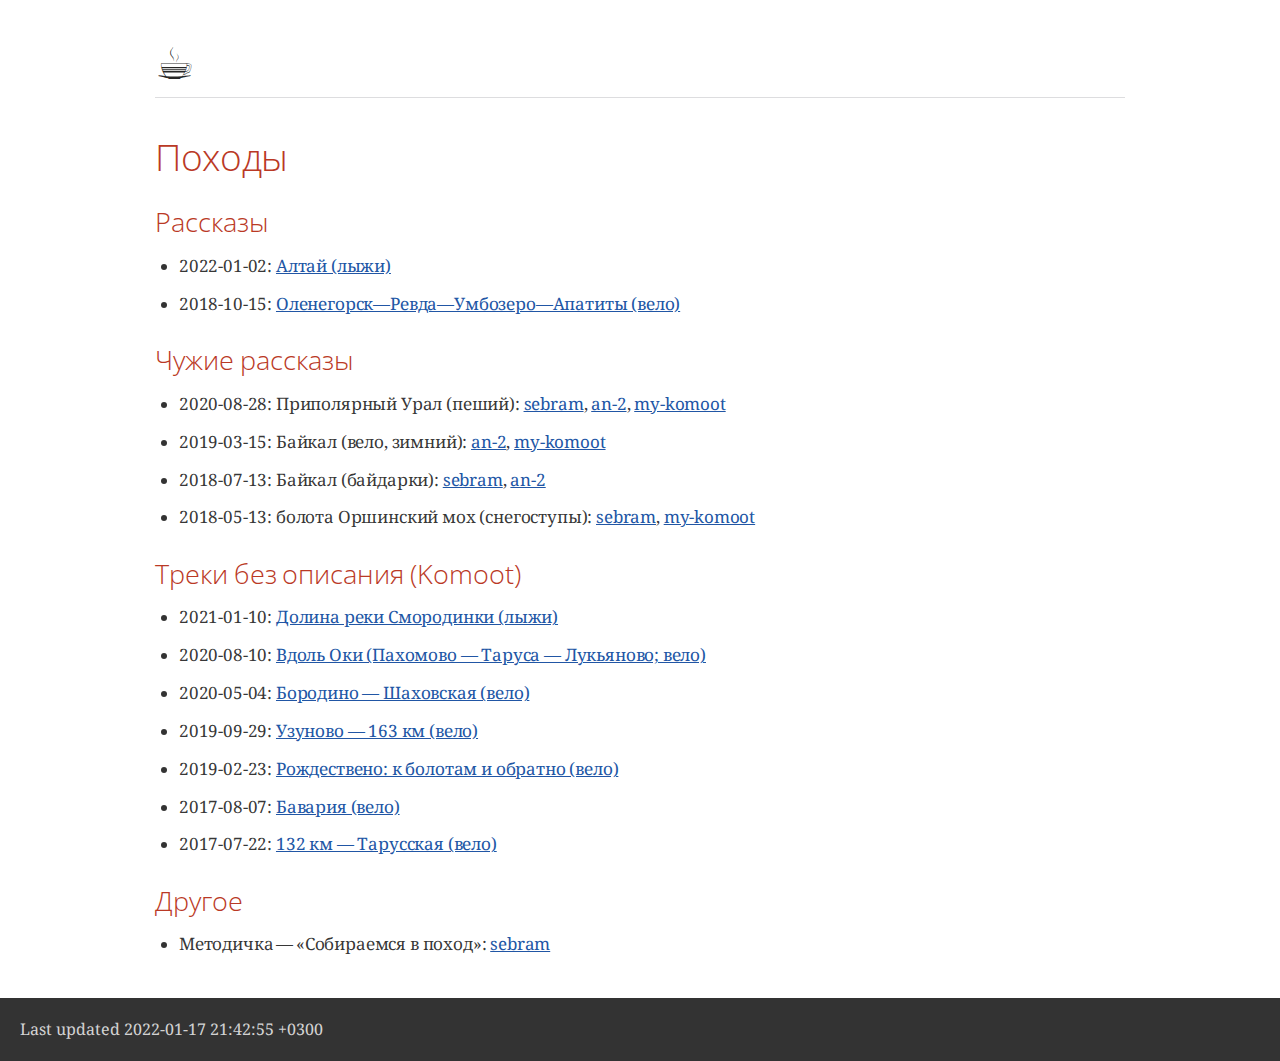
==== commit 70e22b7b: "more tracks" ====
--- a/index.html
+++ b/index.html
@@ -443,22 +443,86 @@
 <div class="sect1">
 <h2 id="_походы">Походы</h2>
 <div class="sectionbody">
+<div class="sect2">
+<h3 id="_рассказы">Рассказы</h3>
 <div class="ulist">
 <ul>
 <li>
-<p>2018.10.15: <a href="umb.html">Оленегорск&#8212;&#8203;Ревда&#8212;&#8203;Умбозеро&#8212;&#8203;Апатиты</a></p>
-</li>
-<li>
-<p>2022.01.02: <a href="altai.html">Алтай на лыжах</a></p>
+<p>2022-01-02: <a href="altai.html">Алтай (лыжи)</a></p>
+</li>
+<li>
+<p>2018-10-15: <a href="umb.html">Оленегорск&#8212;&#8203;Ревда&#8212;&#8203;Умбозеро&#8212;&#8203;Апатиты (вело)</a></p>
 </li>
 </ul>
+</div>
+</div>
+<div class="sect2">
+<h3 id="_чужие_рассказы">Чужие рассказы</h3>
+<div class="ulist">
+<ul>
+<li>
+<p>2020-08-28: Приполярный Урал (пеший): <a href="https://sebram.livejournal.com/73378.html">sebram</a>,
+<a href="https://an-2.livejournal.com/57635.html">an-2</a>, <a href="https://www.komoot.com/tour/257522806">my-komoot</a></p>
+</li>
+<li>
+<p>2019-03-15: Байкал (вело, зимний): <a href="https://an-2.livejournal.com/56891.html">an-2</a>,
+<a href="https://www.komoot.com/tour/305940779">my-komoot</a></p>
+</li>
+<li>
+<p>2018-07-13: Байкал (байдарки): <a href="https://sebram.livejournal.com/63081.html">sebram</a>,
+<a href="https://an-2.livejournal.com/55629.html">an-2</a></p>
+</li>
+<li>
+<p>2018-05-13: болота Оршинский мох (снегоступы): <a href="https://sebram.livejournal.com/61338.html">sebram</a>,
+<a href="https://www.komoot.com/tour/473014476">my-komoot</a></p>
+</li>
+</ul>
+</div>
+</div>
+<div class="sect2">
+<h3 id="_треки_без_описания_komoot">Треки без описания (Komoot)</h3>
+<div class="ulist">
+<ul>
+<li>
+<p>2021-01-10: <a href="https://www.komoot.com/tour/305305455">Долина реки Смородинки (лыжи)</a></p>
+</li>
+<li>
+<p>2020-08-10: <a href="https://www.komoot.com/tour/305972769">Вдоль Оки (Пахомово — Таруса — Лукьяново; вело)</a></p>
+</li>
+<li>
+<p>2020-05-04: <a href="https://www.komoot.com/tour/227052882">Бородино — Шаховская (вело)</a></p>
+</li>
+<li>
+<p>2019-09-29: <a href="https://www.komoot.com/tour/227867774">Узуново — 163 км (вело)</a></p>
+</li>
+<li>
+<p>2019-02-23: <a href="https://www.komoot.com/tour/305989584">Рождествено: к болотам и обратно (вело)</a></p>
+</li>
+<li>
+<p>2017-08-07: <a href="https://www.komoot.com/tour/227875963">Бавария (вело)</a></p>
+</li>
+<li>
+<p>2017-07-22: <a href="https://www.komoot.com/tour/237481782">132 км — Тарусская (вело)</a></p>
+</li>
+</ul>
+</div>
+</div>
+<div class="sect2">
+<h3 id="_другое">Другое</h3>
+<div class="ulist">
+<ul>
+<li>
+<p>Методичка&#8201;&#8212;&#8201;«Собираемся в поход»: <a href="https://sebram.livejournal.com/55366.html">sebram</a></p>
+</li>
+</ul>
+</div>
 </div>
 </div>
 </div>
 </div>
 <div id="footer">
 <div id="footer-text">
-Last updated 2022-01-16 21:40:26 +0300
+Last updated 2022-01-17 21:42:55 +0300
 </div>
 </div>
 </body>
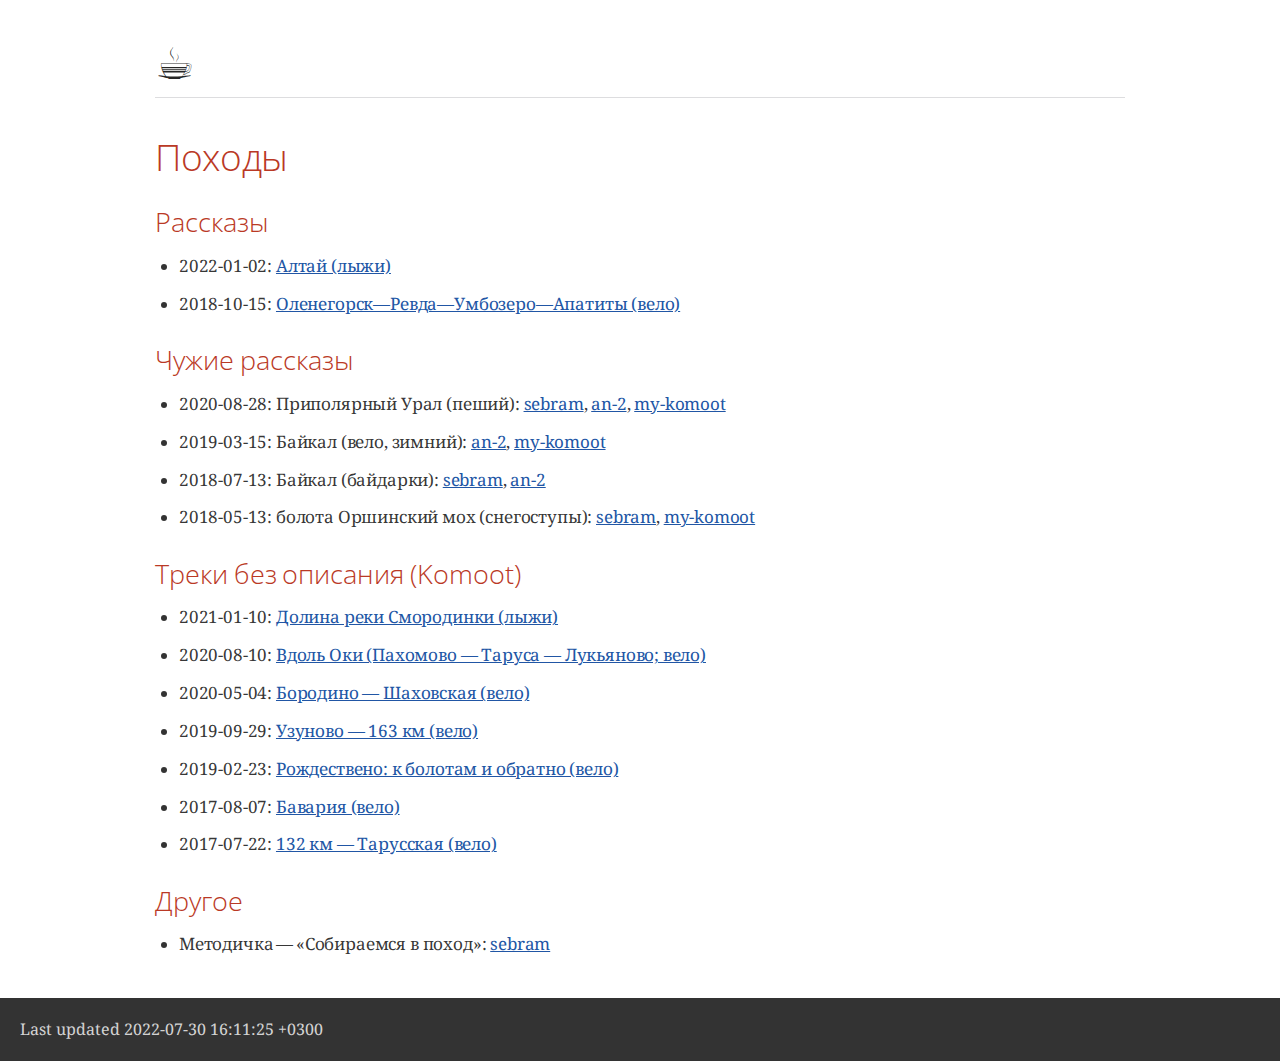
==== commit f65bafa1: "fix; update" ====
--- a/index.html
+++ b/index.html
@@ -461,19 +461,24 @@
 <div class="ulist">
 <ul>
 <li>
-<p>2020-08-28: Приполярный Урал (пеший): <a href="https://sebram.livejournal.com/73378.html">sebram</a>,
-<a href="https://an-2.livejournal.com/57635.html">an-2</a>, <a href="https://www.komoot.com/tour/257522806">my-komoot</a></p>
-</li>
-<li>
-<p>2019-03-15: Байкал (вело, зимний): <a href="https://an-2.livejournal.com/56891.html">an-2</a>,
+<p>2020-08-28: Приполярный Урал (пеший):
+<a href="https://sebram.livejournal.com/73378.html">sebram</a>,
+<a href="https://an-2.livejournal.com/57635.html">an-2</a>,
+<a href="https://www.komoot.com/tour/257522806">my-komoot</a></p>
+</li>
+<li>
+<p>2019-03-15: Байкал (вело, зимний):
+<a href="https://an-2.livejournal.com/56891.html">an-2</a>,
 <a href="https://www.komoot.com/tour/305940779">my-komoot</a></p>
 </li>
 <li>
-<p>2018-07-13: Байкал (байдарки): <a href="https://sebram.livejournal.com/63081.html">sebram</a>,
+<p>2018-07-13: Байкал (байдарки):
+<a href="https://sebram.livejournal.com/63081.html">sebram</a>,
 <a href="https://an-2.livejournal.com/55629.html">an-2</a></p>
 </li>
 <li>
-<p>2018-05-13: болота Оршинский мох (снегоступы): <a href="https://sebram.livejournal.com/61338.html">sebram</a>,
+<p>2018-05-13: болота Оршинский мох (снегоступы):
+<a href="https://sebram.livejournal.com/61338.html">sebram</a>,
 <a href="https://www.komoot.com/tour/473014476">my-komoot</a></p>
 </li>
 </ul>
@@ -522,7 +527,7 @@
 </div>
 <div id="footer">
 <div id="footer-text">
-Last updated 2022-01-17 21:42:55 +0300
+Last updated 2022-07-30 16:11:25 +0300
 </div>
 </div>
 </body>
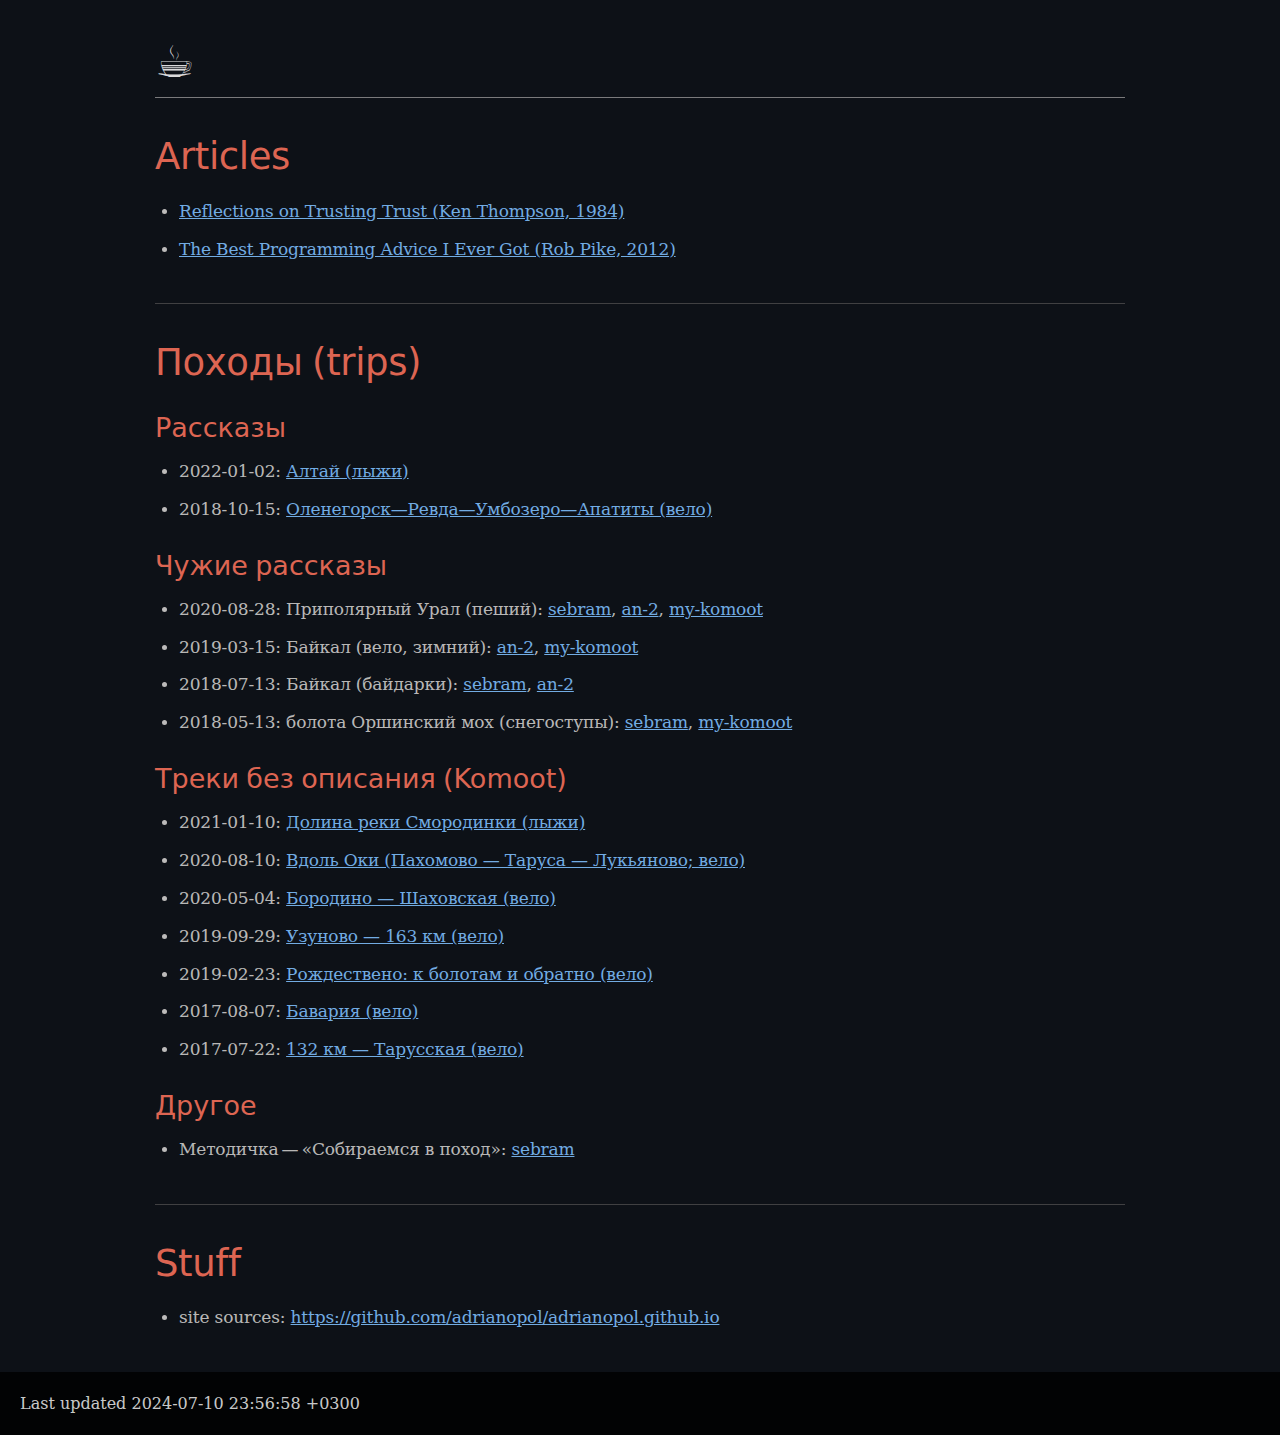
==== commit b7ffba57: "make and use dark color theme" ====
--- a/index.html
+++ b/index.html
@@ -4,436 +4,9 @@
 <meta charset="UTF-8">
 <meta http-equiv="X-UA-Compatible" content="IE=edge">
 <meta name="viewport" content="width=device-width, initial-scale=1.0">
-<meta name="generator" content="Asciidoctor 2.0.15">
+<meta name="generator" content="Asciidoctor 2.0.20">
 <title>&#9749;</title>
-<link rel="stylesheet" href="https://fonts.googleapis.com/css?family=Open+Sans:300,300italic,400,400italic,600,600italic%7CNoto+Serif:400,400italic,700,700italic%7CDroid+Sans+Mono:400,700">
-<style>
-/* Asciidoctor default stylesheet | MIT License | https://asciidoctor.org */
-/* Uncomment @import statement to use as custom stylesheet */
-/*@import "https://fonts.googleapis.com/css?family=Open+Sans:300,300italic,400,400italic,600,600italic%7CNoto+Serif:400,400italic,700,700italic%7CDroid+Sans+Mono:400,700";*/
-article,aside,details,figcaption,figure,footer,header,hgroup,main,nav,section{display:block}
-audio,video{display:inline-block}
-audio:not([controls]){display:none;height:0}
-html{font-family:sans-serif;-ms-text-size-adjust:100%;-webkit-text-size-adjust:100%}
-a{background:none}
-a:focus{outline:thin dotted}
-a:active,a:hover{outline:0}
-h1{font-size:2em;margin:.67em 0}
-abbr[title]{border-bottom:1px dotted}
-b,strong{font-weight:bold}
-dfn{font-style:italic}
-hr{-moz-box-sizing:content-box;box-sizing:content-box;height:0}
-mark{background:#ff0;color:#000}
-code,kbd,pre,samp{font-family:monospace;font-size:1em}
-pre{white-space:pre-wrap}
-q{quotes:"\201C" "\201D" "\2018" "\2019"}
-small{font-size:80%}
-sub,sup{font-size:75%;line-height:0;position:relative;vertical-align:baseline}
-sup{top:-.5em}
-sub{bottom:-.25em}
-img{border:0}
-svg:not(:root){overflow:hidden}
-figure{margin:0}
-fieldset{border:1px solid silver;margin:0 2px;padding:.35em .625em .75em}
-legend{border:0;padding:0}
-button,input,select,textarea{font-family:inherit;font-size:100%;margin:0}
-button,input{line-height:normal}
-button,select{text-transform:none}
-button,html input[type="button"],input[type="reset"],input[type="submit"]{-webkit-appearance:button;cursor:pointer}
-button[disabled],html input[disabled]{cursor:default}
-input[type="checkbox"],input[type="radio"]{box-sizing:border-box;padding:0}
-button::-moz-focus-inner,input::-moz-focus-inner{border:0;padding:0}
-textarea{overflow:auto;vertical-align:top}
-table{border-collapse:collapse;border-spacing:0}
-*,*::before,*::after{-moz-box-sizing:border-box;-webkit-box-sizing:border-box;box-sizing:border-box}
-html,body{font-size:100%}
-body{background:#fff;color:rgba(0,0,0,.8);padding:0;margin:0;font-family:"Noto Serif","DejaVu Serif",serif;font-weight:400;font-style:normal;line-height:1;position:relative;cursor:auto;tab-size:4;word-wrap:anywhere;-moz-osx-font-smoothing:grayscale;-webkit-font-smoothing:antialiased}
-a:hover{cursor:pointer}
-img,object,embed{max-width:100%;height:auto}
-object,embed{height:100%}
-img{-ms-interpolation-mode:bicubic}
-.left{float:left!important}
-.right{float:right!important}
-.text-left{text-align:left!important}
-.text-right{text-align:right!important}
-.text-center{text-align:center!important}
-.text-justify{text-align:justify!important}
-.hide{display:none}
-img,object,svg{display:inline-block;vertical-align:middle}
-textarea{height:auto;min-height:50px}
-select{width:100%}
-.subheader,.admonitionblock td.content>.title,.audioblock>.title,.exampleblock>.title,.imageblock>.title,.listingblock>.title,.literalblock>.title,.stemblock>.title,.openblock>.title,.paragraph>.title,.quoteblock>.title,table.tableblock>.title,.verseblock>.title,.videoblock>.title,.dlist>.title,.olist>.title,.ulist>.title,.qlist>.title,.hdlist>.title{line-height:1.45;color:#7a2518;font-weight:400;margin-top:0;margin-bottom:.25em}
-div,dl,dt,dd,ul,ol,li,h1,h2,h3,#toctitle,.sidebarblock>.content>.title,h4,h5,h6,pre,form,p,blockquote,th,td{margin:0;padding:0}
-a{color:#2156a5;text-decoration:underline;line-height:inherit}
-a:hover,a:focus{color:#1d4b8f}
-a img{border:0}
-p{font-family:inherit;font-weight:400;font-size:1em;line-height:1.6;margin-bottom:1.25em;text-rendering:optimizeLegibility}
-p aside{font-size:.875em;line-height:1.35;font-style:italic}
-h1,h2,h3,#toctitle,.sidebarblock>.content>.title,h4,h5,h6{font-family:"Open Sans","DejaVu Sans",sans-serif;font-weight:300;font-style:normal;color:#ba3925;text-rendering:optimizeLegibility;margin-top:1em;margin-bottom:.5em;line-height:1.0125em}
-h1 small,h2 small,h3 small,#toctitle small,.sidebarblock>.content>.title small,h4 small,h5 small,h6 small{font-size:60%;color:#e99b8f;line-height:0}
-h1{font-size:2.125em}
-h2{font-size:1.6875em}
-h3,#toctitle,.sidebarblock>.content>.title{font-size:1.375em}
-h4,h5{font-size:1.125em}
-h6{font-size:1em}
-hr{border:solid #dddddf;border-width:1px 0 0;clear:both;margin:1.25em 0 1.1875em;height:0}
-em,i{font-style:italic;line-height:inherit}
-strong,b{font-weight:bold;line-height:inherit}
-small{font-size:60%;line-height:inherit}
-code{font-family:"Droid Sans Mono","DejaVu Sans Mono",monospace;font-weight:400;color:rgba(0,0,0,.9)}
-ul,ol,dl{font-size:1em;line-height:1.6;margin-bottom:1.25em;list-style-position:outside;font-family:inherit}
-ul,ol{margin-left:1.5em}
-ul li ul,ul li ol{margin-left:1.25em;margin-bottom:0;font-size:1em}
-ul.square li ul,ul.circle li ul,ul.disc li ul{list-style:inherit}
-ul.square{list-style-type:square}
-ul.circle{list-style-type:circle}
-ul.disc{list-style-type:disc}
-ol li ul,ol li ol{margin-left:1.25em;margin-bottom:0}
-dl dt{margin-bottom:.3125em;font-weight:bold}
-dl dd{margin-bottom:1.25em}
-abbr,acronym{text-transform:uppercase;font-size:90%;color:rgba(0,0,0,.8);border-bottom:1px dotted #ddd;cursor:help}
-abbr{text-transform:none}
-blockquote{margin:0 0 1.25em;padding:.5625em 1.25em 0 1.1875em;border-left:1px solid #ddd}
-blockquote,blockquote p{line-height:1.6;color:rgba(0,0,0,.85)}
-@media screen and (min-width:768px){h1,h2,h3,#toctitle,.sidebarblock>.content>.title,h4,h5,h6{line-height:1.2}
-h1{font-size:2.75em}
-h2{font-size:2.3125em}
-h3,#toctitle,.sidebarblock>.content>.title{font-size:1.6875em}
-h4{font-size:1.4375em}}
-table{background:#fff;margin-bottom:1.25em;border:solid 1px #dedede;word-wrap:normal}
-table thead,table tfoot{background:#f7f8f7}
-table thead tr th,table thead tr td,table tfoot tr th,table tfoot tr td{padding:.5em .625em .625em;font-size:inherit;color:rgba(0,0,0,.8);text-align:left}
-table tr th,table tr td{padding:.5625em .625em;font-size:inherit;color:rgba(0,0,0,.8)}
-table tr.even,table tr.alt{background:#f8f8f7}
-table thead tr th,table tfoot tr th,table tbody tr td,table tr td,table tfoot tr td{line-height:1.6}
-h1,h2,h3,#toctitle,.sidebarblock>.content>.title,h4,h5,h6{line-height:1.2;word-spacing:-.05em}
-h1 strong,h2 strong,h3 strong,#toctitle strong,.sidebarblock>.content>.title strong,h4 strong,h5 strong,h6 strong{font-weight:400}
-.center{margin-left:auto;margin-right:auto}
-.stretch{width:100%}
-.clearfix::before,.clearfix::after,.float-group::before,.float-group::after{content:" ";display:table}
-.clearfix::after,.float-group::after{clear:both}
-:not(pre).nobreak{word-wrap:normal}
-:not(pre).nowrap{white-space:nowrap}
-:not(pre).pre-wrap{white-space:pre-wrap}
-:not(pre):not([class^=L])>code{font-size:.9375em;font-style:normal!important;letter-spacing:0;padding:.1em .5ex;word-spacing:-.15em;background:#f7f7f8;-webkit-border-radius:4px;border-radius:4px;line-height:1.45;text-rendering:optimizeSpeed}
-pre{color:rgba(0,0,0,.9);font-family:"Droid Sans Mono","DejaVu Sans Mono",monospace;line-height:1.45;text-rendering:optimizeSpeed}
-pre code,pre pre{color:inherit;font-size:inherit;line-height:inherit}
-pre>code{display:block}
-pre.nowrap,pre.nowrap pre{white-space:pre;word-wrap:normal}
-em em{font-style:normal}
-strong strong{font-weight:400}
-.keyseq{color:rgba(51,51,51,.8)}
-kbd{font-family:"Droid Sans Mono","DejaVu Sans Mono",monospace;display:inline-block;color:rgba(0,0,0,.8);font-size:.65em;line-height:1.45;background:#f7f7f7;border:1px solid #ccc;-webkit-border-radius:3px;border-radius:3px;-webkit-box-shadow:0 1px 0 rgba(0,0,0,.2),0 0 0 .1em white inset;box-shadow:0 1px 0 rgba(0,0,0,.2),0 0 0 .1em #fff inset;margin:0 .15em;padding:.2em .5em;vertical-align:middle;position:relative;top:-.1em;white-space:nowrap}
-.keyseq kbd:first-child{margin-left:0}
-.keyseq kbd:last-child{margin-right:0}
-.menuseq,.menuref{color:#000}
-.menuseq b:not(.caret),.menuref{font-weight:inherit}
-.menuseq{word-spacing:-.02em}
-.menuseq b.caret{font-size:1.25em;line-height:.8}
-.menuseq i.caret{font-weight:bold;text-align:center;width:.45em}
-b.button::before,b.button::after{position:relative;top:-1px;font-weight:400}
-b.button::before{content:"[";padding:0 3px 0 2px}
-b.button::after{content:"]";padding:0 2px 0 3px}
-p a>code:hover{color:rgba(0,0,0,.9)}
-#header,#content,#footnotes,#footer{width:100%;margin-left:auto;margin-right:auto;margin-top:0;margin-bottom:0;max-width:62.5em;*zoom:1;position:relative;padding-left:.9375em;padding-right:.9375em}
-#header::before,#header::after,#content::before,#content::after,#footnotes::before,#footnotes::after,#footer::before,#footer::after{content:" ";display:table}
-#header::after,#content::after,#footnotes::after,#footer::after{clear:both}
-#content{margin-top:1.25em}
-#content::before{content:none}
-#header>h1:first-child{color:rgba(0,0,0,.85);margin-top:2.25rem;margin-bottom:0}
-#header>h1:first-child+#toc{margin-top:8px;border-top:1px solid #dddddf}
-#header>h1:only-child,body.toc2 #header>h1:nth-last-child(2){border-bottom:1px solid #dddddf;padding-bottom:8px}
-#header .details{border-bottom:1px solid #dddddf;line-height:1.45;padding-top:.25em;padding-bottom:.25em;padding-left:.25em;color:rgba(0,0,0,.6);display:-ms-flexbox;display:-webkit-flex;display:flex;-ms-flex-flow:row wrap;-webkit-flex-flow:row wrap;flex-flow:row wrap}
-#header .details span:first-child{margin-left:-.125em}
-#header .details span.email a{color:rgba(0,0,0,.85)}
-#header .details br{display:none}
-#header .details br+span::before{content:"\00a0\2013\00a0"}
-#header .details br+span.author::before{content:"\00a0\22c5\00a0";color:rgba(0,0,0,.85)}
-#header .details br+span#revremark::before{content:"\00a0|\00a0"}
-#header #revnumber{text-transform:capitalize}
-#header #revnumber::after{content:"\00a0"}
-#content>h1:first-child:not([class]){color:rgba(0,0,0,.85);border-bottom:1px solid #dddddf;padding-bottom:8px;margin-top:0;padding-top:1rem;margin-bottom:1.25rem}
-#toc{border-bottom:1px solid #e7e7e9;padding-bottom:.5em}
-#toc>ul{margin-left:.125em}
-#toc ul.sectlevel0>li>a{font-style:italic}
-#toc ul.sectlevel0 ul.sectlevel1{margin:.5em 0}
-#toc ul{font-family:"Open Sans","DejaVu Sans",sans-serif;list-style-type:none}
-#toc li{line-height:1.3334;margin-top:.3334em}
-#toc a{text-decoration:none}
-#toc a:active{text-decoration:underline}
-#toctitle{color:#7a2518;font-size:1.2em}
-@media screen and (min-width:768px){#toctitle{font-size:1.375em}
-body.toc2{padding-left:15em;padding-right:0}
-#toc.toc2{margin-top:0!important;background:#f8f8f7;position:fixed;width:15em;left:0;top:0;border-right:1px solid #e7e7e9;border-top-width:0!important;border-bottom-width:0!important;z-index:1000;padding:1.25em 1em;height:100%;overflow:auto}
-#toc.toc2 #toctitle{margin-top:0;margin-bottom:.8rem;font-size:1.2em}
-#toc.toc2>ul{font-size:.9em;margin-bottom:0}
-#toc.toc2 ul ul{margin-left:0;padding-left:1em}
-#toc.toc2 ul.sectlevel0 ul.sectlevel1{padding-left:0;margin-top:.5em;margin-bottom:.5em}
-body.toc2.toc-right{padding-left:0;padding-right:15em}
-body.toc2.toc-right #toc.toc2{border-right-width:0;border-left:1px solid #e7e7e9;left:auto;right:0}}
-@media screen and (min-width:1280px){body.toc2{padding-left:20em;padding-right:0}
-#toc.toc2{width:20em}
-#toc.toc2 #toctitle{font-size:1.375em}
-#toc.toc2>ul{font-size:.95em}
-#toc.toc2 ul ul{padding-left:1.25em}
-body.toc2.toc-right{padding-left:0;padding-right:20em}}
-#content #toc{border-style:solid;border-width:1px;border-color:#e0e0dc;margin-bottom:1.25em;padding:1.25em;background:#f8f8f7;-webkit-border-radius:4px;border-radius:4px}
-#content #toc>:first-child{margin-top:0}
-#content #toc>:last-child{margin-bottom:0}
-#footer{max-width:none;background:rgba(0,0,0,.8);padding:1.25em}
-#footer-text{color:rgba(255,255,255,.8);line-height:1.44}
-#content{margin-bottom:.625em}
-.sect1{padding-bottom:.625em}
-@media screen and (min-width:768px){#content{margin-bottom:1.25em}
-.sect1{padding-bottom:1.25em}}
-.sect1:last-child{padding-bottom:0}
-.sect1+.sect1{border-top:1px solid #e7e7e9}
-#content h1>a.anchor,h2>a.anchor,h3>a.anchor,#toctitle>a.anchor,.sidebarblock>.content>.title>a.anchor,h4>a.anchor,h5>a.anchor,h6>a.anchor{position:absolute;z-index:1001;width:1.5ex;margin-left:-1.5ex;display:block;text-decoration:none!important;visibility:hidden;text-align:center;font-weight:400}
-#content h1>a.anchor::before,h2>a.anchor::before,h3>a.anchor::before,#toctitle>a.anchor::before,.sidebarblock>.content>.title>a.anchor::before,h4>a.anchor::before,h5>a.anchor::before,h6>a.anchor::before{content:"\00A7";font-size:.85em;display:block;padding-top:.1em}
-#content h1:hover>a.anchor,#content h1>a.anchor:hover,h2:hover>a.anchor,h2>a.anchor:hover,h3:hover>a.anchor,#toctitle:hover>a.anchor,.sidebarblock>.content>.title:hover>a.anchor,h3>a.anchor:hover,#toctitle>a.anchor:hover,.sidebarblock>.content>.title>a.anchor:hover,h4:hover>a.anchor,h4>a.anchor:hover,h5:hover>a.anchor,h5>a.anchor:hover,h6:hover>a.anchor,h6>a.anchor:hover{visibility:visible}
-#content h1>a.link,h2>a.link,h3>a.link,#toctitle>a.link,.sidebarblock>.content>.title>a.link,h4>a.link,h5>a.link,h6>a.link{color:#ba3925;text-decoration:none}
-#content h1>a.link:hover,h2>a.link:hover,h3>a.link:hover,#toctitle>a.link:hover,.sidebarblock>.content>.title>a.link:hover,h4>a.link:hover,h5>a.link:hover,h6>a.link:hover{color:#a53221}
-details,.audioblock,.imageblock,.literalblock,.listingblock,.stemblock,.videoblock{margin-bottom:1.25em}
-details>summary:first-of-type{cursor:pointer;display:list-item;outline:none;margin-bottom:.75em}
-.admonitionblock td.content>.title,.audioblock>.title,.exampleblock>.title,.imageblock>.title,.listingblock>.title,.literalblock>.title,.stemblock>.title,.openblock>.title,.paragraph>.title,.quoteblock>.title,table.tableblock>.title,.verseblock>.title,.videoblock>.title,.dlist>.title,.olist>.title,.ulist>.title,.qlist>.title,.hdlist>.title{text-rendering:optimizeLegibility;text-align:left;font-family:"Noto Serif","DejaVu Serif",serif;font-size:1rem;font-style:italic}
-table.tableblock.fit-content>caption.title{white-space:nowrap;width:0}
-.paragraph.lead>p,#preamble>.sectionbody>[class="paragraph"]:first-of-type p{font-size:1.21875em;line-height:1.6;color:rgba(0,0,0,.85)}
-table.tableblock #preamble>.sectionbody>[class="paragraph"]:first-of-type p{font-size:inherit}
-.admonitionblock>table{border-collapse:separate;border:0;background:none;width:100%}
-.admonitionblock>table td.icon{text-align:center;width:80px}
-.admonitionblock>table td.icon img{max-width:none}
-.admonitionblock>table td.icon .title{font-weight:bold;font-family:"Open Sans","DejaVu Sans",sans-serif;text-transform:uppercase}
-.admonitionblock>table td.content{padding-left:1.125em;padding-right:1.25em;border-left:1px solid #dddddf;color:rgba(0,0,0,.6);word-wrap:anywhere}
-.admonitionblock>table td.content>:last-child>:last-child{margin-bottom:0}
-.exampleblock>.content{border-style:solid;border-width:1px;border-color:#e6e6e6;margin-bottom:1.25em;padding:1.25em;background:#fff;-webkit-border-radius:4px;border-radius:4px}
-.exampleblock>.content>:first-child{margin-top:0}
-.exampleblock>.content>:last-child{margin-bottom:0}
-.sidebarblock{border-style:solid;border-width:1px;border-color:#dbdbd6;margin-bottom:1.25em;padding:1.25em;background:#f3f3f2;-webkit-border-radius:4px;border-radius:4px}
-.sidebarblock>:first-child{margin-top:0}
-.sidebarblock>:last-child{margin-bottom:0}
-.sidebarblock>.content>.title{color:#7a2518;margin-top:0;text-align:center}
-.exampleblock>.content>:last-child>:last-child,.exampleblock>.content .olist>ol>li:last-child>:last-child,.exampleblock>.content .ulist>ul>li:last-child>:last-child,.exampleblock>.content .qlist>ol>li:last-child>:last-child,.sidebarblock>.content>:last-child>:last-child,.sidebarblock>.content .olist>ol>li:last-child>:last-child,.sidebarblock>.content .ulist>ul>li:last-child>:last-child,.sidebarblock>.content .qlist>ol>li:last-child>:last-child{margin-bottom:0}
-.literalblock pre,.listingblock>.content>pre{-webkit-border-radius:4px;border-radius:4px;overflow-x:auto;padding:1em;font-size:.8125em}
-@media screen and (min-width:768px){.literalblock pre,.listingblock>.content>pre{font-size:.90625em}}
-@media screen and (min-width:1280px){.literalblock pre,.listingblock>.content>pre{font-size:1em}}
-.literalblock pre,.listingblock>.content>pre:not(.highlight),.listingblock>.content>pre[class="highlight"],.listingblock>.content>pre[class^="highlight "]{background:#f7f7f8}
-.literalblock.output pre{color:#f7f7f8;background:rgba(0,0,0,.9)}
-.listingblock>.content{position:relative}
-.listingblock code[data-lang]::before{display:none;content:attr(data-lang);position:absolute;font-size:.75em;top:.425rem;right:.5rem;line-height:1;text-transform:uppercase;color:inherit;opacity:.5}
-.listingblock:hover code[data-lang]::before{display:block}
-.listingblock.terminal pre .command::before{content:attr(data-prompt);padding-right:.5em;color:inherit;opacity:.5}
-.listingblock.terminal pre .command:not([data-prompt])::before{content:"$"}
-.listingblock pre.highlightjs{padding:0}
-.listingblock pre.highlightjs>code{padding:1em;-webkit-border-radius:4px;border-radius:4px}
-.listingblock pre.prettyprint{border-width:0}
-.prettyprint{background:#f7f7f8}
-pre.prettyprint .linenums{line-height:1.45;margin-left:2em}
-pre.prettyprint li{background:none;list-style-type:inherit;padding-left:0}
-pre.prettyprint li code[data-lang]::before{opacity:1}
-pre.prettyprint li:not(:first-child) code[data-lang]::before{display:none}
-table.linenotable{border-collapse:separate;border:0;margin-bottom:0;background:none}
-table.linenotable td[class]{color:inherit;vertical-align:top;padding:0;line-height:inherit;white-space:normal}
-table.linenotable td.code{padding-left:.75em}
-table.linenotable td.linenos{border-right:1px solid currentColor;opacity:.35;padding-right:.5em}
-pre.pygments .lineno{border-right:1px solid currentColor;opacity:.35;display:inline-block;margin-right:.75em}
-pre.pygments .lineno::before{content:"";margin-right:-.125em}
-.quoteblock{margin:0 1em 1.25em 1.5em;display:table}
-.quoteblock:not(.excerpt)>.title{margin-left:-1.5em;margin-bottom:.75em}
-.quoteblock blockquote,.quoteblock p{color:rgba(0,0,0,.85);font-size:1.15rem;line-height:1.75;word-spacing:.1em;letter-spacing:0;font-style:italic;text-align:justify}
-.quoteblock blockquote{margin:0;padding:0;border:0}
-.quoteblock blockquote::before{content:"\201c";float:left;font-size:2.75em;font-weight:bold;line-height:.6em;margin-left:-.6em;color:#7a2518;text-shadow:0 1px 2px rgba(0,0,0,.1)}
-.quoteblock blockquote>.paragraph:last-child p{margin-bottom:0}
-.quoteblock .attribution{margin-top:.75em;margin-right:.5ex;text-align:right}
-.verseblock{margin:0 1em 1.25em}
-.verseblock pre{font-family:"Open Sans","DejaVu Sans",sans;font-size:1.15rem;color:rgba(0,0,0,.85);font-weight:300;text-rendering:optimizeLegibility}
-.verseblock pre strong{font-weight:400}
-.verseblock .attribution{margin-top:1.25rem;margin-left:.5ex}
-.quoteblock .attribution,.verseblock .attribution{font-size:.9375em;line-height:1.45;font-style:italic}
-.quoteblock .attribution br,.verseblock .attribution br{display:none}
-.quoteblock .attribution cite,.verseblock .attribution cite{display:block;letter-spacing:-.025em;color:rgba(0,0,0,.6)}
-.quoteblock.abstract blockquote::before,.quoteblock.excerpt blockquote::before,.quoteblock .quoteblock blockquote::before{display:none}
-.quoteblock.abstract blockquote,.quoteblock.abstract p,.quoteblock.excerpt blockquote,.quoteblock.excerpt p,.quoteblock .quoteblock blockquote,.quoteblock .quoteblock p{line-height:1.6;word-spacing:0}
-.quoteblock.abstract{margin:0 1em 1.25em;display:block}
-.quoteblock.abstract>.title{margin:0 0 .375em;font-size:1.15em;text-align:center}
-.quoteblock.excerpt>blockquote,.quoteblock .quoteblock{padding:0 0 .25em 1em;border-left:.25em solid #dddddf}
-.quoteblock.excerpt,.quoteblock .quoteblock{margin-left:0}
-.quoteblock.excerpt blockquote,.quoteblock.excerpt p,.quoteblock .quoteblock blockquote,.quoteblock .quoteblock p{color:inherit;font-size:1.0625rem}
-.quoteblock.excerpt .attribution,.quoteblock .quoteblock .attribution{color:inherit;font-size:.85rem;text-align:left;margin-right:0}
-p.tableblock:last-child{margin-bottom:0}
-td.tableblock>.content{margin-bottom:1.25em;word-wrap:anywhere}
-td.tableblock>.content>:last-child{margin-bottom:-1.25em}
-table.tableblock,th.tableblock,td.tableblock{border:0 solid #dedede}
-table.grid-all>*>tr>*{border-width:1px}
-table.grid-cols>*>tr>*{border-width:0 1px}
-table.grid-rows>*>tr>*{border-width:1px 0}
-table.frame-all{border-width:1px}
-table.frame-ends{border-width:1px 0}
-table.frame-sides{border-width:0 1px}
-table.frame-none>colgroup+*>:first-child>*,table.frame-sides>colgroup+*>:first-child>*{border-top-width:0}
-table.frame-none>:last-child>:last-child>*,table.frame-sides>:last-child>:last-child>*{border-bottom-width:0}
-table.frame-none>*>tr>:first-child,table.frame-ends>*>tr>:first-child{border-left-width:0}
-table.frame-none>*>tr>:last-child,table.frame-ends>*>tr>:last-child{border-right-width:0}
-table.stripes-all tr,table.stripes-odd tr:nth-of-type(odd),table.stripes-even tr:nth-of-type(even),table.stripes-hover tr:hover{background:#f8f8f7}
-th.halign-left,td.halign-left{text-align:left}
-th.halign-right,td.halign-right{text-align:right}
-th.halign-center,td.halign-center{text-align:center}
-th.valign-top,td.valign-top{vertical-align:top}
-th.valign-bottom,td.valign-bottom{vertical-align:bottom}
-th.valign-middle,td.valign-middle{vertical-align:middle}
-table thead th,table tfoot th{font-weight:bold}
-tbody tr th{background:#f7f8f7}
-tbody tr th,tbody tr th p,tfoot tr th,tfoot tr th p{color:rgba(0,0,0,.8);font-weight:bold}
-p.tableblock>code:only-child{background:none;padding:0}
-p.tableblock{font-size:1em}
-ol{margin-left:1.75em}
-ul li ol{margin-left:1.5em}
-dl dd{margin-left:1.125em}
-dl dd:last-child,dl dd:last-child>:last-child{margin-bottom:0}
-ol>li p,ul>li p,ul dd,ol dd,.olist .olist,.ulist .ulist,.ulist .olist,.olist .ulist{margin-bottom:.625em}
-ul.checklist,ul.none,ol.none,ul.no-bullet,ol.no-bullet,ol.unnumbered,ul.unstyled,ol.unstyled{list-style-type:none}
-ul.no-bullet,ol.no-bullet,ol.unnumbered{margin-left:.625em}
-ul.unstyled,ol.unstyled{margin-left:0}
-ul.checklist{margin-left:.625em}
-ul.checklist li>p:first-child>.fa-square-o:first-child,ul.checklist li>p:first-child>.fa-check-square-o:first-child{width:1.25em;font-size:.8em;position:relative;bottom:.125em}
-ul.checklist li>p:first-child>input[type="checkbox"]:first-child{margin-right:.25em}
-ul.inline{display:-ms-flexbox;display:-webkit-box;display:flex;-ms-flex-flow:row wrap;-webkit-flex-flow:row wrap;flex-flow:row wrap;list-style:none;margin:0 0 .625em -1.25em}
-ul.inline>li{margin-left:1.25em}
-.unstyled dl dt{font-weight:400;font-style:normal}
-ol.arabic{list-style-type:decimal}
-ol.decimal{list-style-type:decimal-leading-zero}
-ol.loweralpha{list-style-type:lower-alpha}
-ol.upperalpha{list-style-type:upper-alpha}
-ol.lowerroman{list-style-type:lower-roman}
-ol.upperroman{list-style-type:upper-roman}
-ol.lowergreek{list-style-type:lower-greek}
-.hdlist>table,.colist>table{border:0;background:none}
-.hdlist>table>tbody>tr,.colist>table>tbody>tr{background:none}
-td.hdlist1,td.hdlist2{vertical-align:top;padding:0 .625em}
-td.hdlist1{font-weight:bold;padding-bottom:1.25em}
-td.hdlist2{word-wrap:anywhere}
-.literalblock+.colist,.listingblock+.colist{margin-top:-.5em}
-.colist td:not([class]):first-child{padding:.4em .75em 0;line-height:1;vertical-align:top}
-.colist td:not([class]):first-child img{max-width:none}
-.colist td:not([class]):last-child{padding:.25em 0}
-.thumb,.th{line-height:0;display:inline-block;border:solid 4px #fff;-webkit-box-shadow:0 0 0 1px #ddd;box-shadow:0 0 0 1px #ddd}
-.imageblock.left{margin:.25em .625em 1.25em 0}
-.imageblock.right{margin:.25em 0 1.25em .625em}
-.imageblock>.title{margin-bottom:0}
-.imageblock.thumb,.imageblock.th{border-width:6px}
-.imageblock.thumb>.title,.imageblock.th>.title{padding:0 .125em}
-.image.left,.image.right{margin-top:.25em;margin-bottom:.25em;display:inline-block;line-height:0}
-.image.left{margin-right:.625em}
-.image.right{margin-left:.625em}
-a.image{text-decoration:none;display:inline-block}
-a.image object{pointer-events:none}
-sup.footnote,sup.footnoteref{font-size:.875em;position:static;vertical-align:super}
-sup.footnote a,sup.footnoteref a{text-decoration:none}
-sup.footnote a:active,sup.footnoteref a:active{text-decoration:underline}
-#footnotes{padding-top:.75em;padding-bottom:.75em;margin-bottom:.625em}
-#footnotes hr{width:20%;min-width:6.25em;margin:-.25em 0 .75em;border-width:1px 0 0}
-#footnotes .footnote{padding:0 .375em 0 .225em;line-height:1.3334;font-size:.875em;margin-left:1.2em;margin-bottom:.2em}
-#footnotes .footnote a:first-of-type{font-weight:bold;text-decoration:none;margin-left:-1.05em}
-#footnotes .footnote:last-of-type{margin-bottom:0}
-#content #footnotes{margin-top:-.625em;margin-bottom:0;padding:.75em 0}
-.gist .file-data>table{border:0;background:#fff;width:100%;margin-bottom:0}
-.gist .file-data>table td.line-data{width:99%}
-div.unbreakable{page-break-inside:avoid}
-.big{font-size:larger}
-.small{font-size:smaller}
-.underline{text-decoration:underline}
-.overline{text-decoration:overline}
-.line-through{text-decoration:line-through}
-.aqua{color:#00bfbf}
-.aqua-background{background:#00fafa}
-.black{color:#000}
-.black-background{background:#000}
-.blue{color:#0000bf}
-.blue-background{background:#0000fa}
-.fuchsia{color:#bf00bf}
-.fuchsia-background{background:#fa00fa}
-.gray{color:#606060}
-.gray-background{background:#7d7d7d}
-.green{color:#006000}
-.green-background{background:#007d00}
-.lime{color:#00bf00}
-.lime-background{background:#00fa00}
-.maroon{color:#600000}
-.maroon-background{background:#7d0000}
-.navy{color:#000060}
-.navy-background{background:#00007d}
-.olive{color:#606000}
-.olive-background{background:#7d7d00}
-.purple{color:#600060}
-.purple-background{background:#7d007d}
-.red{color:#bf0000}
-.red-background{background:#fa0000}
-.silver{color:#909090}
-.silver-background{background:#bcbcbc}
-.teal{color:#006060}
-.teal-background{background:#007d7d}
-.white{color:#bfbfbf}
-.white-background{background:#fafafa}
-.yellow{color:#bfbf00}
-.yellow-background{background:#fafa00}
-span.icon>.fa{cursor:default}
-a span.icon>.fa{cursor:inherit}
-.admonitionblock td.icon [class^="fa icon-"]{font-size:2.5em;text-shadow:1px 1px 2px rgba(0,0,0,.5);cursor:default}
-.admonitionblock td.icon .icon-note::before{content:"\f05a";color:#19407c}
-.admonitionblock td.icon .icon-tip::before{content:"\f0eb";text-shadow:1px 1px 2px rgba(155,155,0,.8);color:#111}
-.admonitionblock td.icon .icon-warning::before{content:"\f071";color:#bf6900}
-.admonitionblock td.icon .icon-caution::before{content:"\f06d";color:#bf3400}
-.admonitionblock td.icon .icon-important::before{content:"\f06a";color:#bf0000}
-.conum[data-value]{display:inline-block;color:#fff!important;background:rgba(0,0,0,.8);-webkit-border-radius:50%;border-radius:50%;text-align:center;font-size:.75em;width:1.67em;height:1.67em;line-height:1.67em;font-family:"Open Sans","DejaVu Sans",sans-serif;font-style:normal;font-weight:bold}
-.conum[data-value] *{color:#fff!important}
-.conum[data-value]+b{display:none}
-.conum[data-value]::after{content:attr(data-value)}
-pre .conum[data-value]{position:relative;top:-.125em}
-b.conum *{color:inherit!important}
-.conum:not([data-value]):empty{display:none}
-dt,th.tableblock,td.content,div.footnote{text-rendering:optimizeLegibility}
-h1,h2,p,td.content,span.alt{letter-spacing:-.01em}
-p strong,td.content strong,div.footnote strong{letter-spacing:-.005em}
-p,blockquote,dt,td.content,span.alt{font-size:1.0625rem}
-p{margin-bottom:1.25rem}
-.sidebarblock p,.sidebarblock dt,.sidebarblock td.content,p.tableblock{font-size:1em}
-.exampleblock>.content{background:#fffef7;border-color:#e0e0dc;-webkit-box-shadow:0 1px 4px #e0e0dc;box-shadow:0 1px 4px #e0e0dc}
-.print-only{display:none!important}
-@page{margin:1.25cm .75cm}
-@media print{*{-webkit-box-shadow:none!important;box-shadow:none!important;text-shadow:none!important}
-html{font-size:80%}
-a{color:inherit!important;text-decoration:underline!important}
-a.bare,a[href^="#"],a[href^="mailto:"]{text-decoration:none!important}
-a[href^="http:"]:not(.bare)::after,a[href^="https:"]:not(.bare)::after{content:"(" attr(href) ")";display:inline-block;font-size:.875em;padding-left:.25em}
-abbr[title]::after{content:" (" attr(title) ")"}
-pre,blockquote,tr,img,object,svg{page-break-inside:avoid}
-thead{display:table-header-group}
-svg{max-width:100%}
-p,blockquote,dt,td.content{font-size:1em;orphans:3;widows:3}
-h2,h3,#toctitle,.sidebarblock>.content>.title{page-break-after:avoid}
-#header,#content,#footnotes,#footer{max-width:none}
-#toc,.sidebarblock,.exampleblock>.content{background:none!important}
-#toc{border-bottom:1px solid #dddddf!important;padding-bottom:0!important}
-body.book #header{text-align:center}
-body.book #header>h1:first-child{border:0!important;margin:2.5em 0 1em}
-body.book #header .details{border:0!important;display:block;padding:0!important}
-body.book #header .details span:first-child{margin-left:0!important}
-body.book #header .details br{display:block}
-body.book #header .details br+span::before{content:none!important}
-body.book #toc{border:0!important;text-align:left!important;padding:0!important;margin:0!important}
-body.book #toc,body.book #preamble,body.book h1.sect0,body.book .sect1>h2{page-break-before:always}
-.listingblock code[data-lang]::before{display:block}
-#footer{padding:0 .9375em}
-.hide-on-print{display:none!important}
-.print-only{display:block!important}
-.hide-for-print{display:none!important}
-.show-for-print{display:inherit!important}}
-@media print,amzn-kf8{#header>h1:first-child{margin-top:1.25rem}
-.sect1{padding:0!important}
-.sect1+.sect1{border:0}
-#footer{background:none}
-#footer-text{color:rgba(0,0,0,.6);font-size:.9em}}
-@media amzn-kf8{#header,#content,#footnotes,#footer{padding:0}}
-</style>
+<link rel="stylesheet" href="./css/paq-dark.css">
 </head>
 <body class="article">
 <div id="header">
@@ -441,7 +14,22 @@
 </div>
 <div id="content">
 <div class="sect1">
-<h2 id="_походы">Походы</h2>
+<h2 id="_articles">Articles</h2>
+<div class="sectionbody">
+<div class="ulist">
+<ul>
+<li>
+<p><a href="articles/1984-08-01_ken-thompson_reflections-on-trusting-trust.html">Reflections on Trusting Trust (Ken Thompson, 1984)</a></p>
+</li>
+<li>
+<p><a href="articles/2012-08-15_rob-pike_the-best-programming-advice-i-ever-got.html">The Best Programming Advice I Ever Got (Rob Pike, 2012)</a></p>
+</li>
+</ul>
+</div>
+</div>
+</div>
+<div class="sect1">
+<h2 id="_походы_trips">Походы (trips)</h2>
 <div class="sectionbody">
 <div class="sect2">
 <h3 id="_рассказы">Рассказы</h3>
@@ -524,10 +112,22 @@
 </div>
 </div>
 </div>
+<div class="sect1">
+<h2 id="_stuff">Stuff</h2>
+<div class="sectionbody">
+<div class="ulist">
+<ul>
+<li>
+<p>site sources: <a href="https://github.com/adrianopol/adrianopol.github.io" class="bare">https://github.com/adrianopol/adrianopol.github.io</a></p>
+</li>
+</ul>
+</div>
+</div>
+</div>
 </div>
 <div id="footer">
 <div id="footer-text">
-Last updated 2022-07-30 16:11:25 +0300
+Last updated 2024-07-10 23:56:58 +0300
 </div>
 </div>
 </body>
--- a/css/paq-dark.css
+++ b/css/paq-dark.css
@@ -0,0 +1,116 @@
+@import url("asciidoctor-default.css");
+
+/* override color definitions ; TODO: this should be finished! */
+
+body {
+  background: #0d1117;
+  color: rgb(232 230 227 / 0.8);
+}
+
+a {
+  color: #72ace3;
+}
+
+#header > h1:first-child,
+.paragraph.lead > p,
+/**/
+#preamble > .sectionbody > [class=paragraph]:first-of-type p,
+/**/
+.quoteblock blockquote,
+.quoteblock p,
+/**/
+#header .details span.email a {
+  color: rgb(255 255 255 / 0.85);
+}
+
+#header > h1:only-child,
+body.toc2 #header > h1:nth-last-child(2) {
+  border-bottom-color: #7a7a7c;
+}
+
+#header .details {
+  border-bottom-color: #7a7a7c;
+  color: rgb(255 255 255 / 0.7);
+}
+
+#toc {
+  border-bottom-color: #404042;
+}
+
+hr {
+  border-color: #404042;
+}
+
+.sect1+.sect1 {
+  border-top-color: #404042;
+}
+
+h1,
+h2,
+h3,
+#toctitle,
+.sidebarblock > .content > .title,
+h4,
+h5,
+h6,
+/**/
+#content h1 > a.link,
+h2 > a.link,
+h3 > a.link,
+#toctitle > a.link,
+.sidebarblock > .content > .title > a.link,
+h4 > a.link,
+h5 > a.link,
+h6 > a.link {
+  color: #dd6552;
+}
+
+.quoteblock blockquote::before {
+  color: #e68d7f;
+  text-shadow: 0 1px 2px rgb(255 255 255 / 0.1);
+}
+
+.subheader,
+.admonitionblock td.content > .title,
+.audioblock > .title,
+.exampleblock > .title,
+.imageblock > .title,
+.listingblock > .title,
+.literalblock > .title,
+.stemblock > .title,
+.openblock > .title,
+.paragraph > .title,
+.quoteblock > .title,
+table.tableblock > .title,
+.verseblock > .title,
+.videoblock > .title,
+.dlist > .title,
+.olist > .title,
+.ulist > .title,
+.qlist > .title,
+.hdlist > .title {
+  color: #e68d7f;
+}
+
+.literalblock pre,
+.listingblock > .content > pre:not(.highlight),
+.listingblock > .content > pre[class=highlight],
+.listingblock > .content > pre[class^="highlight "] {
+  background: #1a1a1a;
+}
+
+code,
+pre {
+  color: rgb(255 255 255 / 0.9);
+}
+
+table tr th,
+table tr td {
+  color: rgb(255 255 255 / 0.8);
+}
+
+/* monospace font is too large, make it  smaller */
+.literalblock pre,
+.listingblock > .content > pre {
+  font-size: 0.8125em;
+}
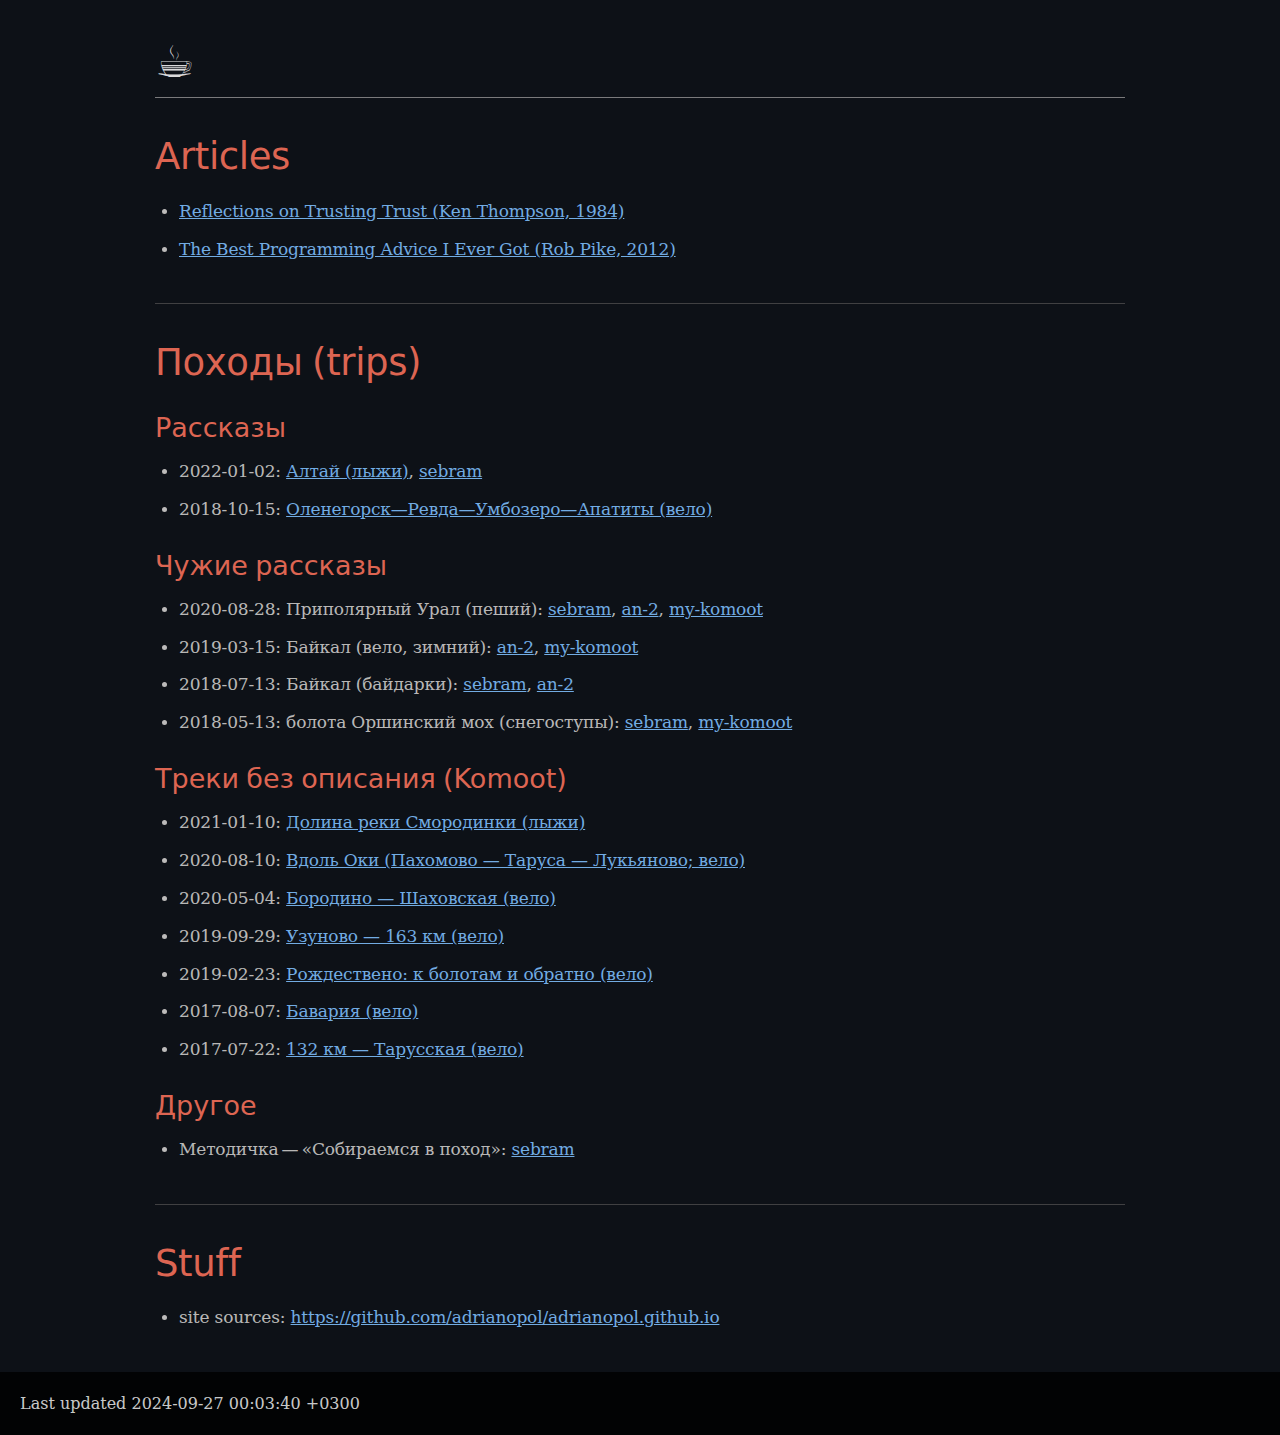
==== commit 52e4d21a: "altai: add link to sebram's LJ" ====
--- a/index.html
+++ b/index.html
@@ -36,7 +36,7 @@
 <div class="ulist">
 <ul>
 <li>
-<p>2022-01-02: <a href="altai.html">Алтай (лыжи)</a></p>
+<p>2022-01-02: <a href="altai.html">Алтай (лыжи)</a>, <a href="https://sebram.livejournal.com/78715.html">sebram</a></p>
 </li>
 <li>
 <p>2018-10-15: <a href="umb.html">Оленегорск&#8212;&#8203;Ревда&#8212;&#8203;Умбозеро&#8212;&#8203;Апатиты (вело)</a></p>
@@ -127,7 +127,7 @@
 </div>
 <div id="footer">
 <div id="footer-text">
-Last updated 2024-07-10 23:56:58 +0300
+Last updated 2024-09-27 00:03:40 +0300
 </div>
 </div>
 </body>
